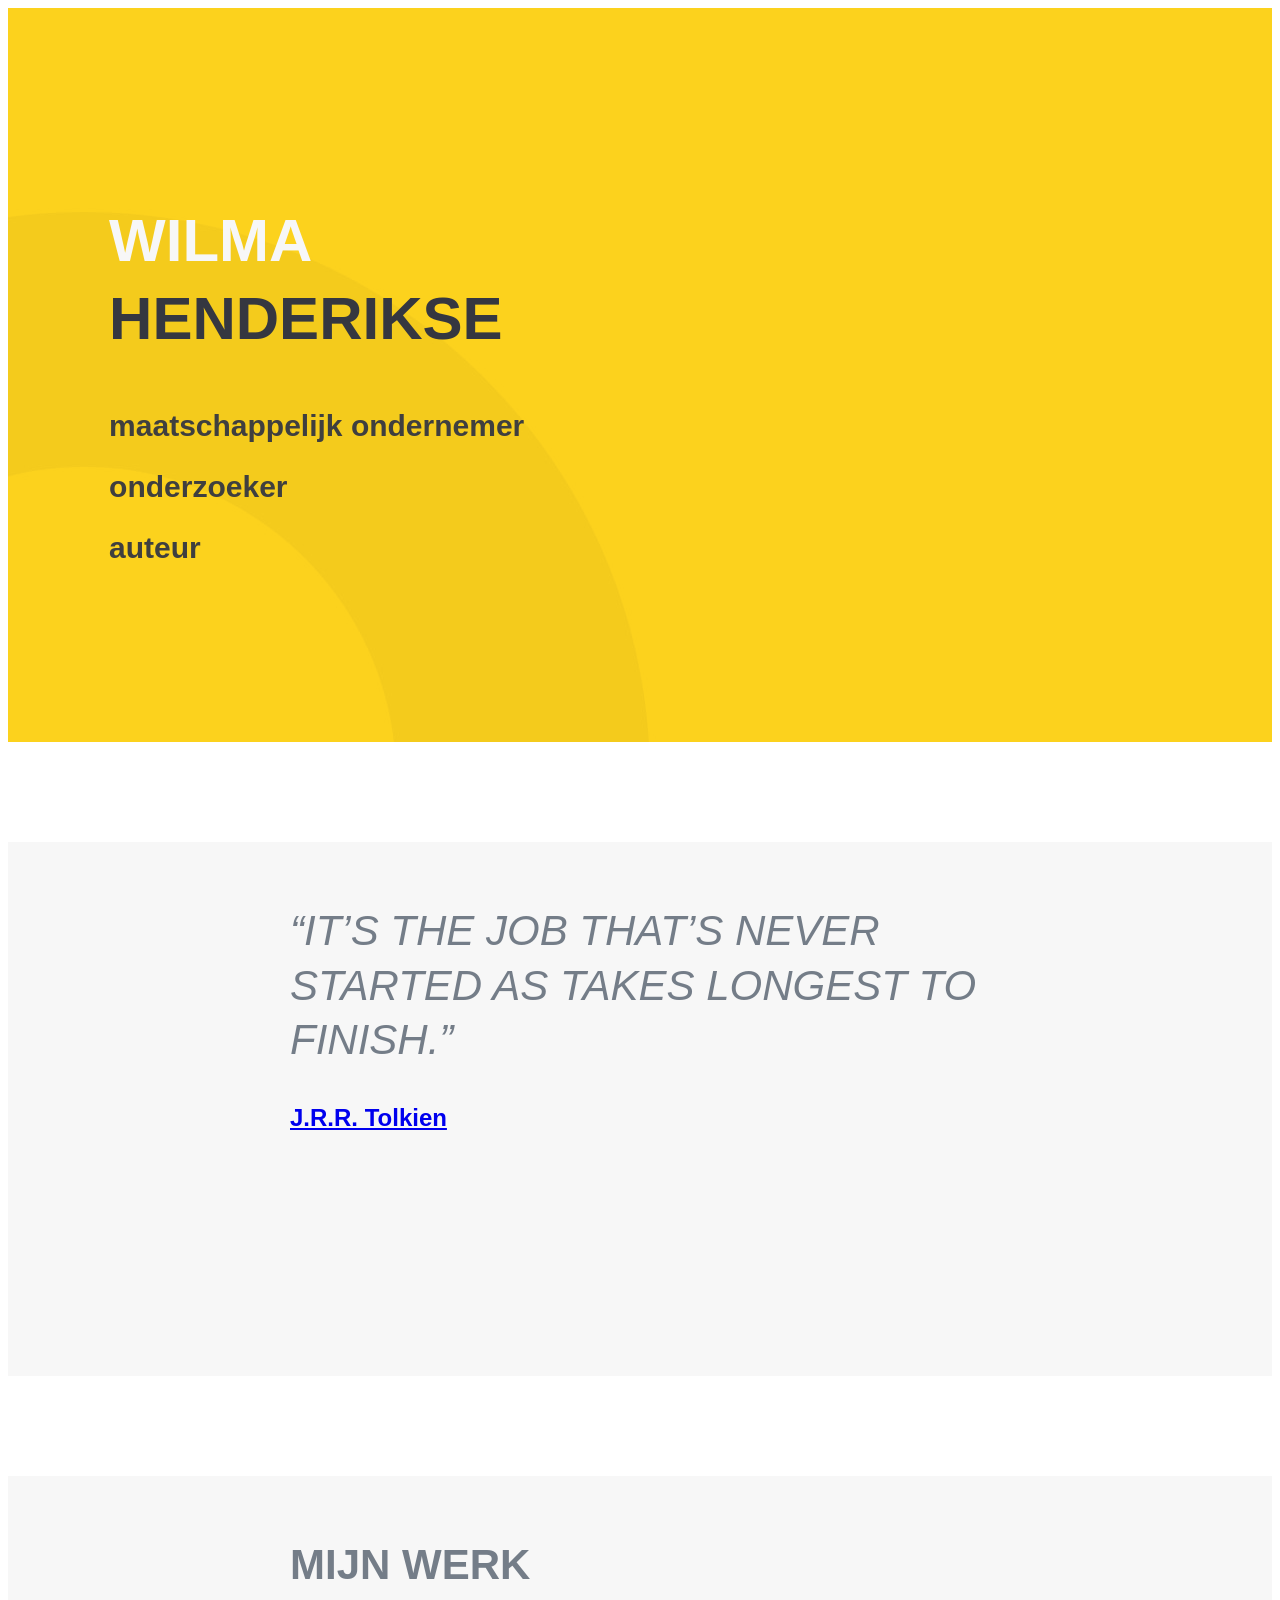
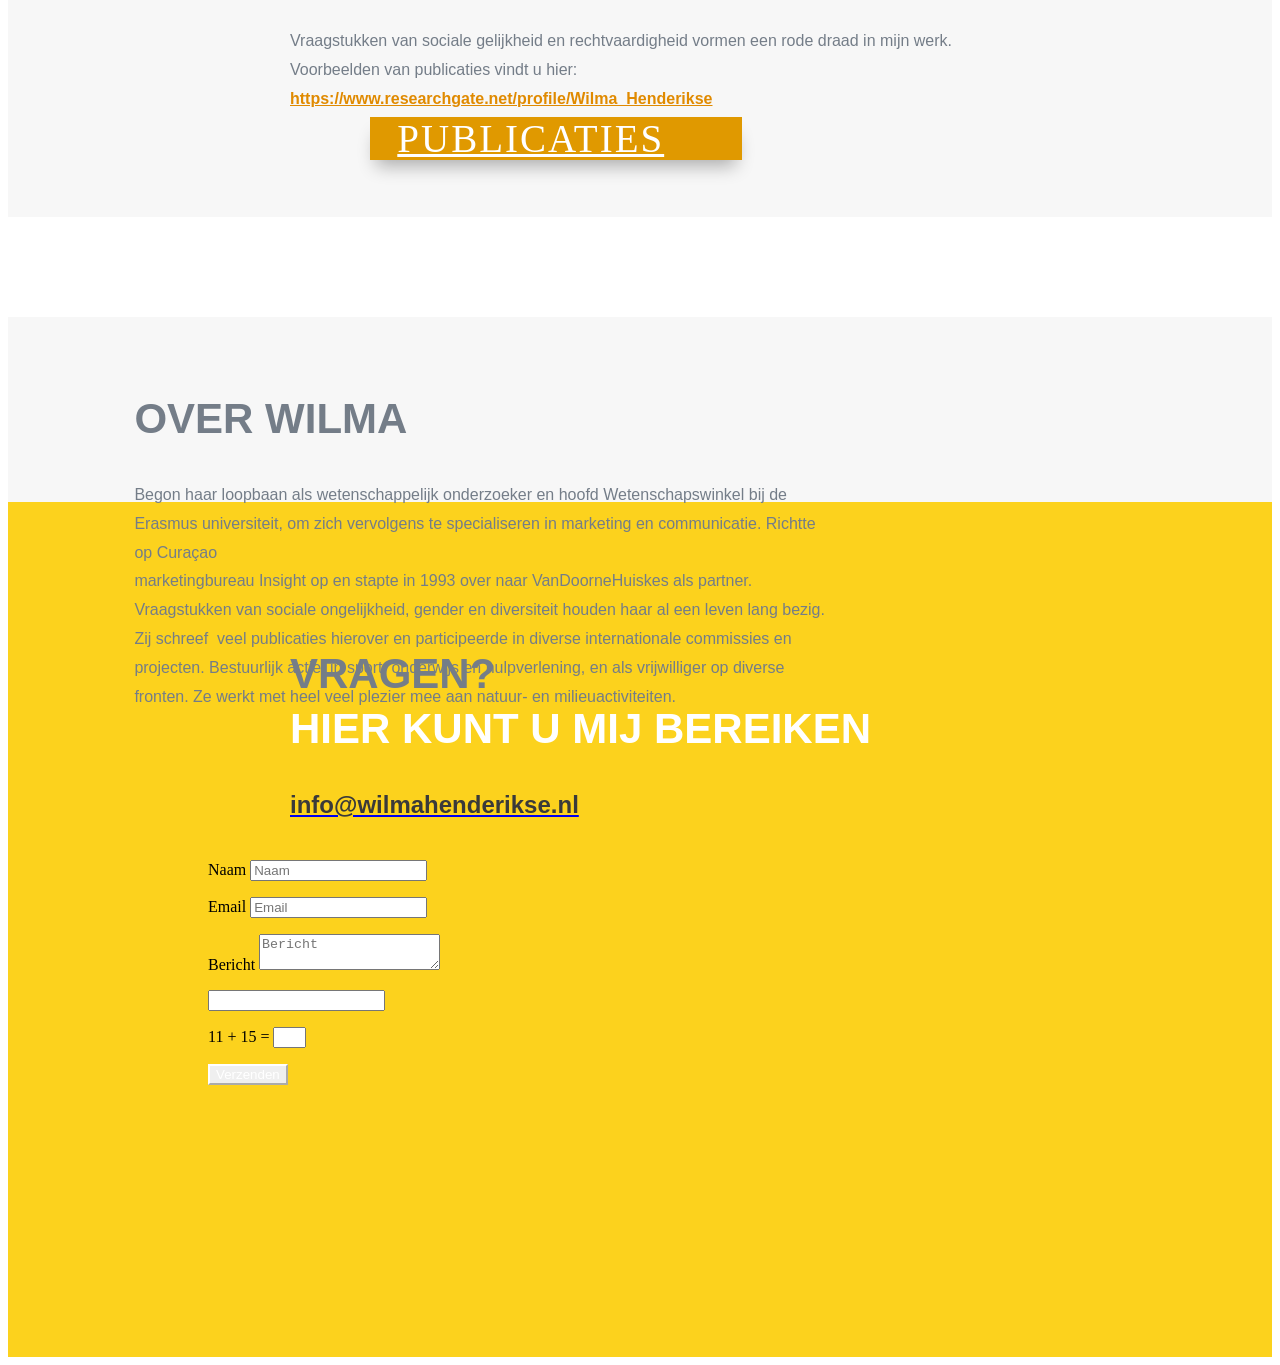
==== index.htm @ 0554720d "initial upload" ====
﻿<!DOCTYPE html>
<html lang="en-US">
<head>
	<meta charset="UTF-8">
<meta http-equiv="X-UA-Compatible" content="IE=edge">
	<link rel="pingback" href="https://wilmahenderikse.nl/xmlrpc.php">

	<script type="text/javascript">
		document.documentElement.className = 'js';
	</script>

	<script>var et_site_url='https://wilmahenderikse.nl';var et_post_id='27';function et_core_page_resource_fallback(a,b){"undefined"===typeof b&&(b=a.sheet.cssRules&&0===a.sheet.cssRules.length);b&&(a.onerror=null,a.onload=null,a.href?a.href=et_site_url+"/?et_core_page_resource="+a.id+et_post_id:a.src&&(a.src=et_site_url+"/?et_core_page_resource="+a.id+et_post_id))}
</script><title>Wilma Henderikse |</title>
<meta name='robots' content='max-image-preview:large'>
<link rel='dns-prefetch' href='//fonts.googleapis.com'>
<link rel="alternate" type="application/rss+xml" title="Wilma Henderikse &raquo; Feed" href="feed/index.htm">
<link rel="alternate" type="application/rss+xml" title="Wilma Henderikse &raquo; Comments Feed" href="comments/feed/index.htm">
<script type="text/javascript">
window._wpemojiSettings = {"baseUrl":"https:\/\/s.w.org\/images\/core\/emoji\/14.0.0\/72x72\/","ext":".png","svgUrl":"https:\/\/s.w.org\/images\/core\/emoji\/14.0.0\/svg\/","svgExt":".svg","source":{"concatemoji":"https:\/\/wilmahenderikse.nl\/wp-includes\/js\/wp-emoji-release.min.js?ver=2a518151c6198fb26f207c828de27e8a"}};
/*! This file is auto-generated */
!function(e,a,t){var n,r,o,i=a.createElement("canvas"),p=i.getContext&&i.getContext("2d");function s(e,t){var a=String.fromCharCode,e=(p.clearRect(0,0,i.width,i.height),p.fillText(a.apply(this,e),0,0),i.toDataURL());return p.clearRect(0,0,i.width,i.height),p.fillText(a.apply(this,t),0,0),e===i.toDataURL()}function c(e){var t=a.createElement("script");t.src=e,t.defer=t.type="text/javascript",a.getElementsByTagName("head")[0].appendChild(t)}for(o=Array("flag","emoji"),t.supports={everything:!0,everythingExceptFlag:!0},r=0;r<o.length;r++)t.supports[o[r]]=function(e){if(p&&p.fillText)switch(p.textBaseline="top",p.font="600 32px Arial",e){case"flag":return s([127987,65039,8205,9895,65039],[127987,65039,8203,9895,65039])?!1:!s([55356,56826,55356,56819],[55356,56826,8203,55356,56819])&&!s([55356,57332,56128,56423,56128,56418,56128,56421,56128,56430,56128,56423,56128,56447],[55356,57332,8203,56128,56423,8203,56128,56418,8203,56128,56421,8203,56128,56430,8203,56128,56423,8203,56128,56447]);case"emoji":return!s([129777,127995,8205,129778,127999],[129777,127995,8203,129778,127999])}return!1}(o[r]),t.supports.everything=t.supports.everything&&t.supports[o[r]],"flag"!==o[r]&&(t.supports.everythingExceptFlag=t.supports.everythingExceptFlag&&t.supports[o[r]]);t.supports.everythingExceptFlag=t.supports.everythingExceptFlag&&!t.supports.flag,t.DOMReady=!1,t.readyCallback=function(){t.DOMReady=!0},t.supports.everything||(n=function(){t.readyCallback()},a.addEventListener?(a.addEventListener("DOMContentLoaded",n,!1),e.addEventListener("load",n,!1)):(e.attachEvent("onload",n),a.attachEvent("onreadystatechange",function(){"complete"===a.readyState&&t.readyCallback()})),(e=t.source||{}).concatemoji?c(e.concatemoji):e.wpemoji&&e.twemoji&&(c(e.twemoji),c(e.wpemoji)))}(window,document,window._wpemojiSettings);
</script>
<meta content="Divi v.3.15" name="generator"><style type="text/css">
img.wp-smiley,
img.emoji {
	display: inline !important;
	border: none !important;
	box-shadow: none !important;
	height: 1em !important;
	width: 1em !important;
	margin: 0 0.07em !important;
	vertical-align: -0.1em !important;
	background: none !important;
	padding: 0 !important;
}
</style>
	<link rel='stylesheet' id='wp-block-library-css' href='wp-includes/css/dist/block-library/style.min.css?ver=2a518151c6198fb26f207c828de27e8a' type='text/css' media='all'>
<link rel='stylesheet' id='classic-theme-styles-css' href='wp-includes/css/classic-themes.min.css?ver=1' type='text/css' media='all'>
<style id='global-styles-inline-css' type='text/css'>
body{--wp--preset--color--black: #000000;--wp--preset--color--cyan-bluish-gray: #abb8c3;--wp--preset--color--white: #ffffff;--wp--preset--color--pale-pink: #f78da7;--wp--preset--color--vivid-red: #cf2e2e;--wp--preset--color--luminous-vivid-orange: #ff6900;--wp--preset--color--luminous-vivid-amber: #fcb900;--wp--preset--color--light-green-cyan: #7bdcb5;--wp--preset--color--vivid-green-cyan: #00d084;--wp--preset--color--pale-cyan-blue: #8ed1fc;--wp--preset--color--vivid-cyan-blue: #0693e3;--wp--preset--color--vivid-purple: #9b51e0;--wp--preset--gradient--vivid-cyan-blue-to-vivid-purple: linear-gradient(135deg,rgba(6,147,227,1) 0%,rgb(155,81,224) 100%);--wp--preset--gradient--light-green-cyan-to-vivid-green-cyan: linear-gradient(135deg,rgb(122,220,180) 0%,rgb(0,208,130) 100%);--wp--preset--gradient--luminous-vivid-amber-to-luminous-vivid-orange: linear-gradient(135deg,rgba(252,185,0,1) 0%,rgba(255,105,0,1) 100%);--wp--preset--gradient--luminous-vivid-orange-to-vivid-red: linear-gradient(135deg,rgba(255,105,0,1) 0%,rgb(207,46,46) 100%);--wp--preset--gradient--very-light-gray-to-cyan-bluish-gray: linear-gradient(135deg,rgb(238,238,238) 0%,rgb(169,184,195) 100%);--wp--preset--gradient--cool-to-warm-spectrum: linear-gradient(135deg,rgb(74,234,220) 0%,rgb(151,120,209) 20%,rgb(207,42,186) 40%,rgb(238,44,130) 60%,rgb(251,105,98) 80%,rgb(254,248,76) 100%);--wp--preset--gradient--blush-light-purple: linear-gradient(135deg,rgb(255,206,236) 0%,rgb(152,150,240) 100%);--wp--preset--gradient--blush-bordeaux: linear-gradient(135deg,rgb(254,205,165) 0%,rgb(254,45,45) 50%,rgb(107,0,62) 100%);--wp--preset--gradient--luminous-dusk: linear-gradient(135deg,rgb(255,203,112) 0%,rgb(199,81,192) 50%,rgb(65,88,208) 100%);--wp--preset--gradient--pale-ocean: linear-gradient(135deg,rgb(255,245,203) 0%,rgb(182,227,212) 50%,rgb(51,167,181) 100%);--wp--preset--gradient--electric-grass: linear-gradient(135deg,rgb(202,248,128) 0%,rgb(113,206,126) 100%);--wp--preset--gradient--midnight: linear-gradient(135deg,rgb(2,3,129) 0%,rgb(40,116,252) 100%);--wp--preset--duotone--dark-grayscale: url('#wp-duotone-dark-grayscale');--wp--preset--duotone--grayscale: url('#wp-duotone-grayscale');--wp--preset--duotone--purple-yellow: url('#wp-duotone-purple-yellow');--wp--preset--duotone--blue-red: url('#wp-duotone-blue-red');--wp--preset--duotone--midnight: url('#wp-duotone-midnight');--wp--preset--duotone--magenta-yellow: url('#wp-duotone-magenta-yellow');--wp--preset--duotone--purple-green: url('#wp-duotone-purple-green');--wp--preset--duotone--blue-orange: url('#wp-duotone-blue-orange');--wp--preset--font-size--small: 13px;--wp--preset--font-size--medium: 20px;--wp--preset--font-size--large: 36px;--wp--preset--font-size--x-large: 42px;--wp--preset--spacing--20: 0.44rem;--wp--preset--spacing--30: 0.67rem;--wp--preset--spacing--40: 1rem;--wp--preset--spacing--50: 1.5rem;--wp--preset--spacing--60: 2.25rem;--wp--preset--spacing--70: 3.38rem;--wp--preset--spacing--80: 5.06rem;}:where(.is-layout-flex){gap: 0.5em;}body .is-layout-flow > .alignleft{float: left;margin-inline-start: 0;margin-inline-end: 2em;}body .is-layout-flow > .alignright{float: right;margin-inline-start: 2em;margin-inline-end: 0;}body .is-layout-flow > .aligncenter{margin-left: auto !important;margin-right: auto !important;}body .is-layout-constrained > .alignleft{float: left;margin-inline-start: 0;margin-inline-end: 2em;}body .is-layout-constrained > .alignright{float: right;margin-inline-start: 2em;margin-inline-end: 0;}body .is-layout-constrained > .aligncenter{margin-left: auto !important;margin-right: auto !important;}body .is-layout-constrained > :where(:not(.alignleft):not(.alignright):not(.alignfull)){max-width: var(--wp--style--global--content-size);margin-left: auto !important;margin-right: auto !important;}body .is-layout-constrained > .alignwide{max-width: var(--wp--style--global--wide-size);}body .is-layout-flex{display: flex;}body .is-layout-flex{flex-wrap: wrap;align-items: center;}body .is-layout-flex > *{margin: 0;}:where(.wp-block-columns.is-layout-flex){gap: 2em;}.has-black-color{color: var(--wp--preset--color--black) !important;}.has-cyan-bluish-gray-color{color: var(--wp--preset--color--cyan-bluish-gray) !important;}.has-white-color{color: var(--wp--preset--color--white) !important;}.has-pale-pink-color{color: var(--wp--preset--color--pale-pink) !important;}.has-vivid-red-color{color: var(--wp--preset--color--vivid-red) !important;}.has-luminous-vivid-orange-color{color: var(--wp--preset--color--luminous-vivid-orange) !important;}.has-luminous-vivid-amber-color{color: var(--wp--preset--color--luminous-vivid-amber) !important;}.has-light-green-cyan-color{color: var(--wp--preset--color--light-green-cyan) !important;}.has-vivid-green-cyan-color{color: var(--wp--preset--color--vivid-green-cyan) !important;}.has-pale-cyan-blue-color{color: var(--wp--preset--color--pale-cyan-blue) !important;}.has-vivid-cyan-blue-color{color: var(--wp--preset--color--vivid-cyan-blue) !important;}.has-vivid-purple-color{color: var(--wp--preset--color--vivid-purple) !important;}.has-black-background-color{background-color: var(--wp--preset--color--black) !important;}.has-cyan-bluish-gray-background-color{background-color: var(--wp--preset--color--cyan-bluish-gray) !important;}.has-white-background-color{background-color: var(--wp--preset--color--white) !important;}.has-pale-pink-background-color{background-color: var(--wp--preset--color--pale-pink) !important;}.has-vivid-red-background-color{background-color: var(--wp--preset--color--vivid-red) !important;}.has-luminous-vivid-orange-background-color{background-color: var(--wp--preset--color--luminous-vivid-orange) !important;}.has-luminous-vivid-amber-background-color{background-color: var(--wp--preset--color--luminous-vivid-amber) !important;}.has-light-green-cyan-background-color{background-color: var(--wp--preset--color--light-green-cyan) !important;}.has-vivid-green-cyan-background-color{background-color: var(--wp--preset--color--vivid-green-cyan) !important;}.has-pale-cyan-blue-background-color{background-color: var(--wp--preset--color--pale-cyan-blue) !important;}.has-vivid-cyan-blue-background-color{background-color: var(--wp--preset--color--vivid-cyan-blue) !important;}.has-vivid-purple-background-color{background-color: var(--wp--preset--color--vivid-purple) !important;}.has-black-border-color{border-color: var(--wp--preset--color--black) !important;}.has-cyan-bluish-gray-border-color{border-color: var(--wp--preset--color--cyan-bluish-gray) !important;}.has-white-border-color{border-color: var(--wp--preset--color--white) !important;}.has-pale-pink-border-color{border-color: var(--wp--preset--color--pale-pink) !important;}.has-vivid-red-border-color{border-color: var(--wp--preset--color--vivid-red) !important;}.has-luminous-vivid-orange-border-color{border-color: var(--wp--preset--color--luminous-vivid-orange) !important;}.has-luminous-vivid-amber-border-color{border-color: var(--wp--preset--color--luminous-vivid-amber) !important;}.has-light-green-cyan-border-color{border-color: var(--wp--preset--color--light-green-cyan) !important;}.has-vivid-green-cyan-border-color{border-color: var(--wp--preset--color--vivid-green-cyan) !important;}.has-pale-cyan-blue-border-color{border-color: var(--wp--preset--color--pale-cyan-blue) !important;}.has-vivid-cyan-blue-border-color{border-color: var(--wp--preset--color--vivid-cyan-blue) !important;}.has-vivid-purple-border-color{border-color: var(--wp--preset--color--vivid-purple) !important;}.has-vivid-cyan-blue-to-vivid-purple-gradient-background{background: var(--wp--preset--gradient--vivid-cyan-blue-to-vivid-purple) !important;}.has-light-green-cyan-to-vivid-green-cyan-gradient-background{background: var(--wp--preset--gradient--light-green-cyan-to-vivid-green-cyan) !important;}.has-luminous-vivid-amber-to-luminous-vivid-orange-gradient-background{background: var(--wp--preset--gradient--luminous-vivid-amber-to-luminous-vivid-orange) !important;}.has-luminous-vivid-orange-to-vivid-red-gradient-background{background: var(--wp--preset--gradient--luminous-vivid-orange-to-vivid-red) !important;}.has-very-light-gray-to-cyan-bluish-gray-gradient-background{background: var(--wp--preset--gradient--very-light-gray-to-cyan-bluish-gray) !important;}.has-cool-to-warm-spectrum-gradient-background{background: var(--wp--preset--gradient--cool-to-warm-spectrum) !important;}.has-blush-light-purple-gradient-background{background: var(--wp--preset--gradient--blush-light-purple) !important;}.has-blush-bordeaux-gradient-background{background: var(--wp--preset--gradient--blush-bordeaux) !important;}.has-luminous-dusk-gradient-background{background: var(--wp--preset--gradient--luminous-dusk) !important;}.has-pale-ocean-gradient-background{background: var(--wp--preset--gradient--pale-ocean) !important;}.has-electric-grass-gradient-background{background: var(--wp--preset--gradient--electric-grass) !important;}.has-midnight-gradient-background{background: var(--wp--preset--gradient--midnight) !important;}.has-small-font-size{font-size: var(--wp--preset--font-size--small) !important;}.has-medium-font-size{font-size: var(--wp--preset--font-size--medium) !important;}.has-large-font-size{font-size: var(--wp--preset--font-size--large) !important;}.has-x-large-font-size{font-size: var(--wp--preset--font-size--x-large) !important;}
.wp-block-navigation a:where(:not(.wp-element-button)){color: inherit;}
:where(.wp-block-columns.is-layout-flex){gap: 2em;}
.wp-block-pullquote{font-size: 1.5em;line-height: 1.6;}
</style>
<link rel='stylesheet' id='cmplz-general-css' href='wp-content/plugins/complianz-gdpr/assets/css/cookieblocker.min.css?ver=6.4.1' type='text/css' media='all'>
<link rel='stylesheet' id='divi-fonts-css' href='css?family=Open+Sans:300italic,400italic,600italic,700italic,800italic,400,300,600,700,800&#038;subset=latin,latin-ext' type='text/css' media='all'>
<link rel='stylesheet' id='divi-style-css' href='wp-content/themes/Divi/style.css?ver=3.15' type='text/css' media='all'>
<link rel='stylesheet' id='et-builder-googlefonts-cached-css' href='css-1?family=Montserrat%3A100%2C100italic%2C200%2C200italic%2C300%2C300italic%2Cregular%2Citalic%2C500%2C500italic%2C600%2C600italic%2C700%2C700italic%2C800%2C800italic%2C900%2C900italic&#038;ver=6.1.7#038;subset=latin,latin-ext' type='text/css' media='all'>
<link rel='stylesheet' id='dashicons-css' href='wp-includes/css/dashicons.min.css?ver=2a518151c6198fb26f207c828de27e8a' type='text/css' media='all'>
<script type='text/javascript' async="" src='wp-content/plugins/burst-statistics/helpers/timeme/timeme.min.js?ver=1.3.4' id='burst-timeme-js'></script>
<script type='text/javascript' src='wp-includes/js/dist/vendor/regenerator-runtime.min.js?ver=0.13.9' id='regenerator-runtime-js'></script>
<script type='text/javascript' src='wp-includes/js/dist/vendor/wp-polyfill.min.js?ver=3.15.0' id='wp-polyfill-js'></script>
<script type='text/javascript' src='wp-includes/js/dist/hooks.min.js?ver=4169d3cf8e8d95a3d6d5' id='wp-hooks-js'></script>
<script type='text/javascript' src='wp-includes/js/dist/i18n.min.js?ver=9e794f35a71bb98672ae' id='wp-i18n-js'></script>
<script type='text/javascript' id='wp-i18n-js-after'>
wp.i18n.setLocaleData( { 'text direction\u0004ltr': [ 'ltr' ] } );
</script>
<script type='text/javascript' src='wp-includes/js/dist/url.min.js?ver=6620854ab4f8532bcdbc' id='wp-url-js'></script>
<script type='text/javascript' src='wp-includes/js/dist/api-fetch.min.js?ver=bc0029ca2c943aec5311' id='wp-api-fetch-js'></script>
<script type='text/javascript' id='wp-api-fetch-js-after'>
wp.apiFetch.use( wp.apiFetch.createRootURLMiddleware( "https://wilmahenderikse.nl/wp-json/" ) );
wp.apiFetch.nonceMiddleware = wp.apiFetch.createNonceMiddleware( "2c81d3ec4c" );
wp.apiFetch.use( wp.apiFetch.nonceMiddleware );
wp.apiFetch.use( wp.apiFetch.mediaUploadMiddleware );
wp.apiFetch.nonceEndpoint = "https://wilmahenderikse.nl/wp-admin/admin-ajax.php?action=rest-nonce";
</script>
<script type='text/javascript' id='burst-js-extra'>
/* <![CDATA[ */
var burst = {"url":"https:\/\/wilmahenderikse.nl\/wp-json\/","page_id":"27","cookie_retention_days":"30","beacon_url":"https:\/\/wilmahenderikse.nl\/burst-statistics-endpoint.php","options":{"beacon_enabled":1,"enable_cookieless_tracking":0,"enable_turbo_mode":0,"do_not_track":0}};
/* ]]> */
</script>
<script type='text/javascript' async="" src='wp-content/plugins/burst-statistics/assets/js/build/burst.min.js?ver=1.3.4' id='burst-js'></script>
<script type='text/javascript' src='wp-includes/js/jquery/jquery.min.js?ver=3.6.1' id='jquery-core-js'></script>
<script type='text/javascript' src='wp-includes/js/jquery/jquery-migrate.min.js?ver=3.3.2' id='jquery-migrate-js'></script>
<link rel="https://api.w.org/" href="wp-json/index.htm"><link rel="alternate" type="application/json" href="wp-json/wp/v2/pages/27"><link rel="EditURI" type="application/rsd+xml" title="RSD" href="xmlrpc.php?rsd">
<link rel="canonical" href="index.htm">
<link rel="alternate" type="application/json+oembed" href="wp-json/oembed/1.0/embed?url=https%3A%2F%2Fwilmahenderikse.nl%2F">
<link rel="alternate" type="text/xml+oembed" href="wp-json/oembed/1.0/embed-1?url=https%3A%2F%2Fwilmahenderikse.nl%2F&#038;format=xml">
<style>.cmplz-hidden{display:none!important;}</style><meta name="viewport" content="width=device-width, initial-scale=1.0, maximum-scale=1.0, user-scalable=0"><link rel="stylesheet" id="et-core-unified-cached-inline-styles" href="wp-content/cache/et/27/et-core-unified-17277067302647.min.css" onerror="et_core_page_resource_fallback(this, true)" onload="et_core_page_resource_fallback(this)"></head>
<body data-rsssl="1" data-cmplz="1" class="home page-template page-template-page-template-blank page-template-page-template-blank-php page page-id-27 et_pb_button_helper_class et_fixed_nav et_show_nav et_cover_background et_pb_gutter et_pb_gutters3 et_primary_nav_dropdown_animation_fade et_secondary_nav_dropdown_animation_fade et_pb_footer_columns4 et_header_style_left et_pb_pagebuilder_layout et_right_sidebar et_divi_theme et-db et_minified_js et_minified_css">
	<div id="page-container">

<div id="main-content">


			
				<article id="post-27" class="post-27 page type-page status-publish hentry">

				
					<div class="entry-content">
					<div id="et-boc" class="et-boc">
			
			<div class="et_builder_inner_content et_pb_gutters3">
				<div class="et_pb_section et_pb_section_0 et_animated et_pb_with_background et_section_regular">
				
				
				
				
					<div class="et_pb_row et_pb_row_0 et_animated et_pb_equal_columns et_pb_gutters1 et_pb_row_fullwidth">
				<div class="et_pb_column et_pb_column_1_2 et_pb_column_0    et_pb_css_mix_blend_mode_passthrough">
				
				
				<div class="et_pb_module et_pb_text et_pb_text_0 et_animated et_pb_bg_layout_light  et_pb_text_align_left">
				
				
				<div class="et_pb_text_inner">
					&nbsp;
				</div>
			</div> <!-- .et_pb_text --><div class="et_pb_module et_pb_text et_pb_text_1 et_animated et_pb_bg_layout_light  et_pb_text_align_left">
				
				
				<div class="et_pb_text_inner">
					<h1>Wilma<br>
<span style="color: #353740;">Henderikse</span></h1>
				</div>
			</div> <!-- .et_pb_text --><div class="et_pb_module et_pb_text et_pb_text_2 et_animated et_pb_bg_layout_light  et_pb_text_align_left">
				
				
				<div class="et_pb_text_inner">
					<h2><span style="color: #3f3f3f;">maatschappelijk ondernemer</span></h2>
<h2><span style="color: #3f3f3f;">onderzoeker</span></h2>
<h2><span style="color: #3f3f3f;">auteur</span></h2>
				</div>
			</div> <!-- .et_pb_text -->
			</div> <!-- .et_pb_column --><div class="et_pb_column et_pb_column_1_2 et_pb_column_1    et_pb_css_mix_blend_mode_passthrough et-last-child et_pb_column_empty">
				
				
				
			</div> <!-- .et_pb_column -->
				
				
			</div> <!-- .et_pb_row --><div class="et_pb_row et_pb_row_1 et_animated et_pb_equal_columns et_pb_gutters1 et_pb_row_fullwidth">
				<div class="et_pb_column et_pb_column_1_2 et_pb_column_2    et_pb_css_mix_blend_mode_passthrough et_pb_column_empty">
				
				
				
			</div> <!-- .et_pb_column --><div class="et_pb_column et_pb_column_1_2 et_pb_column_3    et_pb_css_mix_blend_mode_passthrough et-last-child et_pb_column_empty">
				
				
				
			</div> <!-- .et_pb_column -->
				
				
			</div> <!-- .et_pb_row -->
				
				
			</div> <!-- .et_pb_section --><div class="et_pb_section et_pb_section_1 et_pb_fullwidth_section et_section_regular">
				
				
				
				
					<div class="et_pb_module et_pb_fullwidth_code et_pb_fullwidth_code_0">
				
				
				<div class="et_pb_code_inner">
					
				</div>
			</div> <!-- .et_pb_fullwidth_code -->
				
				
			</div> <!-- .et_pb_section --><div class="et_pb_section et_pb_section_2 et_pb_with_background et_section_regular">
				
				
				
				
					<div class="et_pb_row et_pb_row_2 et_animated">
				<div class="et_pb_column et_pb_column_4_4 et_pb_column_4    et_pb_css_mix_blend_mode_passthrough et-last-child">
				
				
				<div class="et_pb_module et_pb_text et_pb_text_3 et_animated et_pb_bg_layout_light  et_pb_text_align_center">
				
				
				<div class="et_pb_text_inner">
					<h2><span style="font-family: inherit; font-weight: normal;"><em>“It&#8217;s the job that&#8217;s never started as takes longest to finish.”</em></span></h2>
<h1><span style="font-size: x-large;"><strong><a href="https://www.goodreads.com/author/show/656983.J_R_R_Tolkien">J.R.R. Tolkien</a></strong></span></h1>
<h3></h3>
				</div>
			</div> <!-- .et_pb_text -->
			</div> <!-- .et_pb_column -->
				
				
			</div> <!-- .et_pb_row -->
				
				
			</div> <!-- .et_pb_section --><div class="et_pb_section et_pb_section_3 et_pb_fullwidth_section et_section_regular">
				
				
				
				
					<div class="et_pb_module et_pb_fullwidth_code et_pb_fullwidth_code_1">
				
				
				<div class="et_pb_code_inner">
					
				</div>
			</div> <!-- .et_pb_fullwidth_code -->
				
				
			</div> <!-- .et_pb_section --><div class="et_pb_section et_pb_section_4 et_pb_with_background et_section_regular">
				
				
				
				
					<div class="et_pb_row et_pb_row_3 et_animated">
				<div class="et_pb_column et_pb_column_4_4 et_pb_column_5    et_pb_css_mix_blend_mode_passthrough et-last-child">
				
				
				<div class="et_pb_module et_pb_text et_pb_text_4 et_animated et_pb_bg_layout_light  et_pb_text_align_center">
				
				
				<div class="et_pb_text_inner">
					<h2>mijn werk</h2>
				</div>
			</div> <!-- .et_pb_text --><div class="et_pb_module et_pb_text et_pb_text_5 et_animated et_pb_bg_layout_light  et_pb_text_align_center">
				
				
				<div class="et_pb_text_inner">
					Vraagstukken van sociale gelijkheid en rechtvaardigheid vormen een rode draad in mijn werk. Voorbeelden van publicaties vindt u hier:<br>
<strong><span style="color: #e08a00;"><a style="color: #e08a00;" href="https://www.researchgate.net/profile/Wilma_Henderikse">https://www.researchgate.net/profile/Wilma_Henderikse</a></span></strong>
				</div>
			</div> <!-- .et_pb_text -->
			</div> <!-- .et_pb_column -->
				
				
			</div> <!-- .et_pb_row --><div class="et_pb_row et_pb_row_4">
				<div class="et_pb_column et_pb_column_4_4 et_pb_column_6    et_pb_css_mix_blend_mode_passthrough et-last-child">
				
				
				<div class="et_pb_button_module_wrapper et_pb_button_0_wrapper et_pb_button_alignment_ et_pb_module ">
				<a class="et_pb_button et_pb_custom_button_icon et_pb_button_0 et_animated et_pb_bg_layout_light" href="publicaties/index.htm" target="_blank" data-icon="&#xe0f2;">PUBLICATIES</a>
			</div>
			</div> <!-- .et_pb_column -->
				
				
			</div> <!-- .et_pb_row --><div class="et_pb_row et_pb_row_5">
				<div class="et_pb_column et_pb_column_4_4 et_pb_column_7    et_pb_css_mix_blend_mode_passthrough et-last-child">
				
				
				<div class="et_pb_button_module_wrapper et_pb_button_1_wrapper et_pb_button_alignment_ et_pb_module ">
				<a class="et_pb_button et_pb_custom_button_icon et_pb_button_1 et_animated et_pb_bg_layout_light" href="publicaties/index.htm" target="_blank" data-icon="&#xe0f2;">PUBLICATIES</a>
			</div>
			</div> <!-- .et_pb_column -->
				
				
			</div> <!-- .et_pb_row -->
				
				
			</div> <!-- .et_pb_section --><div class="et_pb_section et_pb_section_5 et_animated et_pb_equal_columns et_pb_specialty_fullwidth et_pb_with_background et_section_specialty">
				
				
				
				<div class="et_pb_row et_pb_gutters1">
					<div class="et_pb_column et_pb_column_1_2 et_pb_column_8    et_pb_css_mix_blend_mode_passthrough">
				
				
				<div class="et_pb_module et_pb_image et_pb_image_0 et_animated et-waypoint et_pb_image_sticky et_always_center_on_mobile">
				
				
				<a href="wp-content/uploads/2018/10/Scherven-Brengen-Geluk.pdf" target="_blank"><span class="et_pb_image_wrap"><img src="wp-content/uploads/2018/10/Scherven-Brengen-Geluk-2.png" alt=""></span></a>
			</div><div class="et_pb_module et_pb_image et_pb_image_1 et_animated et-waypoint et_always_center_on_mobile">
				
				
				<a href="wp-content/uploads/2018/10/Sleutels_tot_succes_VDH.pdf"><span class="et_pb_image_wrap"><img src="wp-content/uploads/2018/10/Sleutels_tot_succes_VDH-1.png" alt=""></span></a>
			</div>
			</div> <!-- .et_pb_column --><div class="et_pb_column et_pb_column_1_2 et_pb_column_9   et_pb_specialty_column  et_pb_css_mix_blend_mode_passthrough et-last-child">
				
				
				<div class="et_pb_row_inner et_pb_row_inner_0 et_animated">
				<div class="et_pb_column et_pb_column_4_4 et_pb_column_inner et_pb_column_inner_0   et-last-child et_pb_column_empty">
				
				
				
			</div> <!-- .et_pb_column -->
				
				
			</div> <!-- .et_pb_row_inner --><div class="et_pb_row_inner et_pb_row_inner_1 et_animated">
				<div class="et_pb_column et_pb_column_4_4 et_pb_column_inner et_pb_column_inner_1   et-last-child">
				
				
				<div class="et_pb_module et_pb_image et_pb_image_2 et_animated et-waypoint et_always_center_on_mobile">
				
				
				<a href="wp-content/uploads/2018/10/Rijk-met-Leeftijd-aan-de-slag-met-leeftijdsbewust-beleid-bij-de-rijksoverheid.pdf"><span class="et_pb_image_wrap"><img src="wp-content/uploads/2018/10/Rijkmetleeftijd-2.png" alt=""></span></a>
			</div>
			</div> <!-- .et_pb_column -->
				
				
			</div> <!-- .et_pb_row_inner --><div class="et_pb_row_inner et_pb_row_inner_2 et_animated">
				<div class="et_pb_column et_pb_column_1_4 et_pb_column_inner et_pb_column_inner_2  ">
				
				
				<div class="et_pb_module et_pb_image et_pb_image_3 et_animated et-waypoint et_always_center_on_mobile">
				
				
				<a href="wp-content/uploads/2018/10/Bedrijvenmonitor-Topvrouwen-2017.pdf"><span class="et_pb_image_wrap"><img src="wp-content/uploads/2018/10/Bedrijven-Monitor.png" alt=""></span></a>
			</div>
			</div> <!-- .et_pb_column --><div class="et_pb_column et_pb_column_1_4 et_pb_column_inner et_pb_column_inner_3   et-last-child">
				
				
				<div class="et_pb_module et_pb_image et_pb_image_4 et_animated et-waypoint et_always_center_on_mobile">
				
				
				<a href="wp-content/uploads/2018/10/Werken-aan-gelijke-kansen-en-non-discriminatie.pdf"><span class="et_pb_image_wrap"><img src="wp-content/uploads/2018/10/Gelijke-Kansen-kaft.png" alt=""></span></a>
			</div><div class="et_pb_module et_pb_image et_pb_image_5 et_animated et-waypoint et_always_center_on_mobile">
				
				
				<a href="wp-content/uploads/2018/12/Werkende-vaders-strategie%C3%ABn-voor-vaders-die-werk-en-zorg-willen-combineren.pdf"><span class="et_pb_image_wrap"><img src="wp-content/uploads/2021/11/Screenshot-2021-11-16-183809.png" alt=""></span></a>
			</div>
			</div> <!-- .et_pb_column -->
				
				
			</div> <!-- .et_pb_row_inner -->
			</div> <!-- .et_pb_column -->
				</div> <!-- .et_pb_row -->
				
			</div> <!-- .et_pb_section --><div class="et_pb_section et_pb_section_6 et_pb_equal_columns et_pb_specialty_fullwidth et_pb_with_background et_section_specialty">
				
				
				
				<div class="et_pb_row et_pb_gutters1">
					<div class="et_pb_column et_pb_column_1_2 et_pb_column_10   et_pb_specialty_column  et_pb_css_mix_blend_mode_passthrough">
				
				
				<div class="et_pb_row_inner et_pb_row_inner_3 et_pb_equal_columns et_pb_gutters3">
				<div class="et_pb_column et_pb_column_4_4 et_pb_column_inner et_pb_column_inner_4   et-last-child">
				
				
				<div class="et_pb_module et_pb_text et_pb_text_6 et_animated et_pb_bg_layout_light  et_pb_text_align_left">
				
				
				<div class="et_pb_text_inner">
					<h2>Over Wilma</h2>
				</div>
			</div> <!-- .et_pb_text --><div class="et_pb_module et_pb_text et_pb_text_7 et_animated et_pb_bg_layout_light  et_pb_text_align_left">
				
				
				<div class="et_pb_text_inner">
					<p style="text-align: left;">Begon haar loopbaan als wetenschappelijk onderzoeker en hoofd Wetenschapswinkel bij de Erasmus universiteit, om zich vervolgens te specialiseren in marketing en communicatie. Richtte op Curaçao<br> marketingbureau Insight op en stapte in 1993 over naar VanDoorneHuiskes als partner. Vraagstukken van sociale ongelijkheid, gender en diversiteit houden haar al een leven lang bezig. Zij schreef  veel publicaties hierover en participeerde in diverse internationale commissies en projecten. <span>Bestuurlijk actief in sport, onderwijs en hulpverlening, en als vrijwilliger op diverse fronten. Ze werkt met heel veel plezier mee aan natuur- en milieuactiviteiten.</span></p>
				</div>
			</div> <!-- .et_pb_text -->
			</div> <!-- .et_pb_column -->
				
				
			</div> <!-- .et_pb_row_inner -->
			</div> <!-- .et_pb_column --><div class="et_pb_column et_pb_column_1_2 et_pb_column_11    et_pb_css_mix_blend_mode_passthrough">
				
				
				<div class="et_pb_module et_pb_image et_pb_image_6 et_animated et-waypoint et_always_center_on_mobile">
				
				
				<span class="et_pb_image_wrap"><img src="wp-content/uploads/2018/10/Lepelaar-11.png" alt=""></span>
			</div>
			</div> <!-- .et_pb_column -->
				</div> <!-- .et_pb_row -->
				
			</div> <!-- .et_pb_section --><div class="et_pb_section et_pb_section_7 et_pb_equal_columns et_pb_specialty_fullwidth et_pb_with_background et_pb_section_parallax et_section_specialty">
				
				<div class="et_parallax_bg" style="background-image: url(wp-content/uploads/2018/10/Lepelaar-11.png);"></div>
				
				<div class="et_pb_row et_pb_gutters1">
					<div class="et_pb_column et_pb_column_1_2 et_pb_column_12   et_pb_specialty_column  et_pb_css_mix_blend_mode_passthrough et_pb_column_empty">
				
				
				
			</div> <!-- .et_pb_column --><div class="et_pb_column et_pb_column_1_2 et_pb_column_13    et_pb_css_mix_blend_mode_passthrough et-last-child et_pb_column_empty">
				
				
				
			</div> <!-- .et_pb_column -->
				</div> <!-- .et_pb_row -->
				
			</div> <!-- .et_pb_section --><div class="et_pb_section et_pb_section_8 et_animated et_pb_with_background et_section_regular">
				
				
				
				
					<div class="et_pb_row et_pb_row_6 et_animated">
				<div class="et_pb_column et_pb_column_4_4 et_pb_column_14    et_pb_css_mix_blend_mode_passthrough et-last-child">
				
				
				<div class="et_pb_module et_pb_text et_pb_text_8 et_animated et_pb_bg_layout_light  et_pb_text_align_center">
				
				
				<div class="et_pb_text_inner">
					<h2>Vragen?<br>
<span style="color: #ffffff;">Hier kunt u mij bereiken</span></h2>
				</div>
			</div> <!-- .et_pb_text --><div class="et_pb_module et_pb_text et_pb_text_9 et_animated et_pb_bg_layout_light  et_pb_text_align_center">
				
				
				<div class="et_pb_text_inner">
					<h1></h1>
<h1><span style="font-size: x-large;"><a href="wilma.henderikse@kpnmail.nl"><span style="color: #3a3a3a;"><strong>info@wilmahenderikse.nl</strong></span></a></span></h1>
				</div>
			</div> <!-- .et_pb_text -->
			</div> <!-- .et_pb_column -->
				
				
			</div> <!-- .et_pb_row --><div class="et_pb_row et_pb_row_7 et_animated">
				<div class="et_pb_column et_pb_column_4_4 et_pb_column_15    et_pb_css_mix_blend_mode_passthrough et-last-child">
				
				
				
			<div id="et_pb_contact_form_0" class="et_pb_module et_pb_contact_form_0 et_pb_contact_form_container clearfix" data-form_unique_num="0">
				
				
				
				<div class="et-pb-contact-message"></div>
				
				<div class="et_pb_contact">
					<form class="et_pb_contact_form clearfix" method="post" action="https://wilmahenderikse.nl/">
						<p class="et_pb_contact_field et_pb_contact_field_0 et_pb_contact_field_half" data-id="name" data-type="input">
				
				
				<label for="et_pb_contact_name_1" class="et_pb_contact_form_label">Naam</label>
				<input type="text" id="et_pb_contact_name_1" class="input" value="" name="et_pb_contact_name_1" data-required_mark="required" data-field_type="input" data-original_id="name" placeholder="Naam">
			</p><p class="et_pb_contact_field et_pb_contact_field_1 et_pb_contact_field_half et_pb_contact_field_last" data-id="email" data-type="email">
				
				
				<label for="et_pb_contact_email_1" class="et_pb_contact_form_label">Email</label>
				<input type="text" id="et_pb_contact_email_1" class="input" value="" name="et_pb_contact_email_1" data-required_mark="required" data-field_type="email" data-original_id="email" placeholder="Email">
			</p><p class="et_pb_contact_field et_pb_contact_field_2 et_pb_contact_field_last" data-id="message" data-type="text">
				
				
				<label for="et_pb_contact_message_1" class="et_pb_contact_form_label">Bericht</label>
				<textarea name="et_pb_contact_message_1" id="et_pb_contact_message_1" class="et_pb_contact_message input" data-required_mark="required" data-field_type="text" data-original_id="message" placeholder="Bericht"></textarea>
			</p>
						<input type="hidden" value="et_contact_proccess" name="et_pb_contactform_submit_0">
						<input type="text" value="" name="et_pb_contactform_validate_0" class="et_pb_contactform_validate_field">
						<div class="et_contact_bottom_container">
							
			<div class="et_pb_contact_right">
				<p class="clearfix">
					<span class="et_pb_contact_captcha_question">11 + 15</span> = <input type="text" size="2" class="input et_pb_contact_captcha" data-first_digit="11" data-second_digit="15" value="" name="et_pb_contact_captcha_0" data-required_mark="required">
				</p>
			</div> <!-- .et_pb_contact_right -->
							<button type="submit" class="et_pb_contact_submit et_pb_button">Verzenden</button>
						</div>
						<input type="hidden" id="_wpnonce-et-pb-contact-form-submitted" name="_wpnonce-et-pb-contact-form-submitted" value="9a9acefbb6"><input type="hidden" name="_wp_http_referer" value="/">
					</form>
				</div> <!-- .et_pb_contact -->
			</div> <!-- .et_pb_contact_form_container -->
			
			</div> <!-- .et_pb_column -->
				
				
			</div> <!-- .et_pb_row -->
				
				
			</div> <!-- .et_pb_section -->			</div>
			
		</div>					</div> <!-- .entry-content -->

				
				</article> <!-- .et_pb_post -->

			

</div> <!-- #main-content -->


	</div> <!-- #page-container -->

	
<!-- Consent Management powered by Complianz | GDPR/CCPA Cookie Consent https://wordpress.org/plugins/complianz-gdpr -->
<div id="cmplz-cookiebanner-container"></div>
					<div id="cmplz-manage-consent" data-nosnippet="true"></div>	<script type="text/javascript">
		var et_animation_data = [{"class":"et_pb_section_0","style":"zoom","repeat":"once","duration":"1000ms","delay":"0ms","intensity":"4%","starting_opacity":"0%","speed_curve":"ease-in-out"},{"class":"et_pb_row_0","style":"slideTop","repeat":"once","duration":"1000ms","delay":"0ms","intensity":"3%","starting_opacity":"0%","speed_curve":"ease-in-out"},{"class":"et_pb_text_0","style":"slideBottom","repeat":"once","duration":"1000ms","delay":"0ms","intensity":"50%","starting_opacity":"0%","speed_curve":"ease-in-out"},{"class":"et_pb_text_1","style":"fade","repeat":"once","duration":"1000ms","delay":"0ms","intensity":"50%","starting_opacity":"0%","speed_curve":"ease-in-out"},{"class":"et_pb_text_2","style":"slideTop","repeat":"once","duration":"1000ms","delay":"0ms","intensity":"17%","starting_opacity":"0%","speed_curve":"ease-in-out"},{"class":"et_pb_row_1","style":"fade","repeat":"once","duration":"1000ms","delay":"0ms","intensity":"50%","starting_opacity":"0%","speed_curve":"ease-in-out"},{"class":"et_pb_row_2","style":"fade","repeat":"once","duration":"1000ms","delay":"0ms","intensity":"50%","starting_opacity":"0%","speed_curve":"ease-in-out"},{"class":"et_pb_text_3","style":"slideBottom","repeat":"once","duration":"1000ms","delay":"0ms","intensity":"4%","starting_opacity":"0%","speed_curve":"ease-in-out"},{"class":"et_pb_row_3","style":"fade","repeat":"once","duration":"1000ms","delay":"0ms","intensity":"50%","starting_opacity":"0%","speed_curve":"ease-in-out"},{"class":"et_pb_text_4","style":"slideBottom","repeat":"once","duration":"1000ms","delay":"0ms","intensity":"4%","starting_opacity":"0%","speed_curve":"ease-in-out"},{"class":"et_pb_text_5","style":"slideBottom","repeat":"once","duration":"1000ms","delay":"100ms","intensity":"4%","starting_opacity":"0%","speed_curve":"ease-in-out"},{"class":"et_pb_button_0","style":"zoom","repeat":"once","duration":"1000ms","delay":"0ms","intensity":"50%","starting_opacity":"0%","speed_curve":"ease-in-out"},{"class":"et_pb_button_1","style":"zoom","repeat":"once","duration":"1000ms","delay":"0ms","intensity":"50%","starting_opacity":"0%","speed_curve":"ease-in-out"},{"class":"et_pb_section_5","style":"fade","repeat":"once","duration":"1000ms","delay":"0ms","intensity":"50%","starting_opacity":"0%","speed_curve":"ease-in-out"},{"class":"et_pb_image_0","style":"fade","repeat":"once","duration":"1000ms","delay":"0ms","intensity":"50%","starting_opacity":"0%","speed_curve":"ease-in-out"},{"class":"et_pb_image_1","style":"slideBottom","repeat":"once","duration":"1000ms","delay":"0ms","intensity":"50%","starting_opacity":"100%","speed_curve":"ease-in-out"},{"class":"et_pb_row_inner_0","style":"slide","repeat":"once","duration":"1000ms","delay":"0ms","intensity":"50%","starting_opacity":"0%","speed_curve":"ease-in-out"},{"class":"et_pb_row_inner_1","style":"fade","repeat":"once","duration":"1000ms","delay":"0ms","intensity":"50%","starting_opacity":"0%","speed_curve":"ease-in-out"},{"class":"et_pb_image_2","style":"fade","repeat":"once","duration":"1000ms","delay":"0ms","intensity":"50%","starting_opacity":"0%","speed_curve":"ease-in-out"},{"class":"et_pb_row_inner_2","style":"slide","repeat":"once","duration":"1000ms","delay":"0ms","intensity":"50%","starting_opacity":"0%","speed_curve":"ease-in-out"},{"class":"et_pb_image_3","style":"fade","repeat":"once","duration":"1000ms","delay":"0ms","intensity":"50%","starting_opacity":"0%","speed_curve":"ease-in-out"},{"class":"et_pb_image_4","style":"fade","repeat":"once","duration":"1000ms","delay":"0ms","intensity":"50%","starting_opacity":"0%","speed_curve":"ease-in-out"},{"class":"et_pb_image_5","style":"fade","repeat":"once","duration":"1000ms","delay":"0ms","intensity":"50%","starting_opacity":"0%","speed_curve":"ease-in-out"},{"class":"et_pb_text_6","style":"slideBottom","repeat":"once","duration":"1000ms","delay":"0ms","intensity":"4%","starting_opacity":"0%","speed_curve":"ease-in-out"},{"class":"et_pb_text_7","style":"slideBottom","repeat":"once","duration":"1000ms","delay":"100ms","intensity":"4%","starting_opacity":"0%","speed_curve":"ease-in-out"},{"class":"et_pb_image_6","style":"slideBottom","repeat":"once","duration":"1000ms","delay":"0ms","intensity":"50%","starting_opacity":"100%","speed_curve":"ease-in-out"},{"class":"et_pb_section_8","style":"zoomBottom","repeat":"once","duration":"1000ms","delay":"0ms","intensity":"10%","starting_opacity":"0%","speed_curve":"ease-in-out"},{"class":"et_pb_row_6","style":"fade","repeat":"once","duration":"1000ms","delay":"0ms","intensity":"50%","starting_opacity":"0%","speed_curve":"ease-in-out"},{"class":"et_pb_text_8","style":"slideBottom","repeat":"once","duration":"1000ms","delay":"0ms","intensity":"4%","starting_opacity":"0%","speed_curve":"ease-in-out"},{"class":"et_pb_text_9","style":"slideBottom","repeat":"once","duration":"1000ms","delay":"100ms","intensity":"4%","starting_opacity":"0%","speed_curve":"ease-in-out"},{"class":"et_pb_row_7","style":"fade","repeat":"once","duration":"1000ms","delay":"0ms","intensity":"50%","starting_opacity":"0%","speed_curve":"ease-in-out"}];
	</script>
	<script type='text/javascript' id='divi-custom-script-js-extra'>
/* <![CDATA[ */
var DIVI = {"item_count":"%d Item","items_count":"%d Items"};
var et_shortcodes_strings = {"previous":"Previous","next":"Next"};
var et_pb_custom = {"ajaxurl":"https:\/\/wilmahenderikse.nl\/wp-admin\/admin-ajax.php","images_uri":"https:\/\/wilmahenderikse.nl\/wp-content\/themes\/Divi\/images","builder_images_uri":"https:\/\/wilmahenderikse.nl\/wp-content\/themes\/Divi\/includes\/builder\/images","et_frontend_nonce":"4e70093521","subscription_failed":"Please, check the fields below to make sure you entered the correct information.","et_ab_log_nonce":"dec45267d6","fill_message":"Please, fill in the following fields:","contact_error_message":"Please, fix the following errors:","invalid":"Invalid email","captcha":"Captcha","prev":"Prev","previous":"Previous","next":"Next","wrong_captcha":"You entered the wrong number in captcha.","is_builder_plugin_used":"","ignore_waypoints":"no","is_divi_theme_used":"1","widget_search_selector":".widget_search","is_ab_testing_active":"","page_id":"27","unique_test_id":"","ab_bounce_rate":"5","is_cache_plugin_active":"no","is_shortcode_tracking":""};
var et_pb_box_shadow_elements = [".et_pb_image_0 .et_pb_image_wrap",".et_pb_image_2 .et_pb_image_wrap",".et_pb_image_3 .et_pb_image_wrap",".et_pb_image_4 .et_pb_image_wrap",".et_pb_image_5 .et_pb_image_wrap"];
/* ]]> */
</script>
<script type='text/javascript' src='wp-content/themes/Divi/js/custom.min.js?ver=3.15' id='divi-custom-script-js'></script>
<script type='text/javascript' src='wp-content/themes/Divi/core/admin/js/common.js?ver=3.15' id='et-core-common-js'></script>
<script type='text/javascript' id='cmplz-cookiebanner-js-extra'>
/* <![CDATA[ */
var complianz = {"prefix":"cmplz_","user_banner_id":"","set_cookies":[],"block_ajax_content":"","banner_version":"0","version":"6.4.1","store_consent":"","do_not_track_enabled":"","consenttype":"optin","region":"eu","geoip":"","dismiss_timeout":"","disable_cookiebanner":"","soft_cookiewall":"","dismiss_on_scroll":"","cookie_expiry":"365","url":"https:\/\/wilmahenderikse.nl\/wp-json\/complianz\/v1\/","locale":"lang=en&locale=en_US","set_cookies_on_root":"","cookie_domain":"","current_policy_id":"1","cookie_path":"\/","categories":{"statistics":"statistics","marketing":"marketing"},"tcf_active":"","placeholdertext":"Click to accept {category} cookies and enable this content","css_file":"https:\/\/wilmahenderikse.nl\/wp-content\/uploads\/complianz\/css\/banner-{banner_id}-{type}.css?v=0","page_links":[],"tm_categories":"","forceEnableStats":"","preview":"","clean_cookies":""};
/* ]]> */
</script>
<script defer="" type='text/javascript' src='wp-content/plugins/complianz-gdpr/cookiebanner/js/complianz.min.js?ver=6.4.1' id='cmplz-cookiebanner-js'></script>
<script type='text/javascript' id='cmplz-cookiebanner-js-after'>
		
				document.addEventListener("cmplz_run_after_all_scripts", cmplz_divi_init_recaptcha);
				function cmplz_divi_init_recaptcha(e) {
					if (e.detail==='marketing' && window.etCore ){
						setTimeout(function(){
							window.etCore.api.spam.recaptcha.init();
						}, 500);
					}
				}

				cmplz_divi_init_map();
				function cmplz_divi_init_map() {
					if ('undefined' === typeof window.jQuery || 'undefined' === typeof window.et_pb_map_init ) {
						setTimeout(cmplz_divi_fire_domContentLoadedEvent, 500);
					} else {
						let map_container = jQuery(".et_pb_map_container");
						map_container.each(function () {
							window.et_pb_map_init(jQuery(this));
						})
					}
				}

				function cmplz_divi_fire_domContentLoadedEvent() {
					dispatchEvent(new Event('load'));
				}
		
		
		
			function ensure_complianz_is_loaded() {
				let timeout = 30000000; // 30 seconds
				let start = Date.now();
				return new Promise(wait_for_complianz);

				function wait_for_complianz(resolve, reject) {
					if (window.cmplz_get_cookie) // if complianz is loaded, resolve the promise
						resolve(window.cmplz_get_cookie);
					else if (timeout && (Date.now() - start) >= timeout)
						reject(new Error("timeout"));
					else
						setTimeout(wait_for_complianz.bind(this, resolve, reject), 30);
				}
			}

			// This runs the promise code
			ensure_complianz_is_loaded().then(function(){

							  		// cookieless tracking is disabled
					document.addEventListener("cmplz_cookie_warning_loaded", function(consentData) {
						let region = consentData.detail;
						if (region !== 'uk') {
							let scriptElements = document.querySelectorAll('script[data-service="burst"]');
							scriptElements.forEach(obj => {
								if (obj.classList.contains('cmplz-activated') || obj.getAttribute('type') === 'text/javascript') {
									return;
								}
								obj.classList.add('cmplz-activated');
								let src = obj.getAttribute('src');
								if (src) {
									obj.setAttribute('type', 'text/javascript');
									cmplz_run_script(src, 'statistics', 'src');
									obj.parentNode.removeChild(obj);
								}
							});
						}
					});
					document.addEventListener("cmplz_run_after_all_scripts", cmplz_burst_fire_domContentLoadedEvent);

					function cmplz_burst_fire_domContentLoadedEvent() {
						let event = new CustomEvent('burst_fire_hit');
						document.dispatchEvent(event);
					}
							});
		
		
</script>
</body>
</html>
---- wp-includes/css/dist/block-library/style.min.css ----
@charset "UTF-8";.wp-block-archives-dropdown label{display:block}.wp-block-avatar{box-sizing:border-box}.wp-block-avatar.aligncenter{text-align:center}.wp-block-audio{box-sizing:border-box}.wp-block-audio figcaption{margin-top:.5em;margin-bottom:1em}.wp-block-audio audio{width:100%;min-width:300px}.wp-block-button__link{cursor:pointer;display:inline-block;text-align:center;word-break:break-word;box-sizing:border-box}.wp-block-button__link.aligncenter{text-align:center}.wp-block-button__link.alignright{text-align:right}:where(.wp-block-button__link){box-shadow:none;text-decoration:none;border-radius:9999px;padding:calc(.667em + 2px) calc(1.333em + 2px)}.wp-block-button[style*=text-decoration] .wp-block-button__link{text-decoration:inherit}.wp-block-buttons>.wp-block-button.has-custom-width{max-width:none}.wp-block-buttons>.wp-block-button.has-custom-width .wp-block-button__link{width:100%}.wp-block-buttons>.wp-block-button.has-custom-font-size .wp-block-button__link{font-size:inherit}.wp-block-buttons>.wp-block-button.wp-block-button__width-25{width:calc(25% - var(--wp--style--block-gap, .5em)*0.75)}.wp-block-buttons>.wp-block-button.wp-block-button__width-50{width:calc(50% - var(--wp--style--block-gap, .5em)*0.5)}.wp-block-buttons>.wp-block-button.wp-block-button__width-75{width:calc(75% - var(--wp--style--block-gap, .5em)*0.25)}.wp-block-buttons>.wp-block-button.wp-block-button__width-100{width:100%;flex-basis:100%}.wp-block-buttons.is-vertical>.wp-block-button.wp-block-button__width-25{width:25%}.wp-block-buttons.is-vertical>.wp-block-button.wp-block-button__width-50{width:50%}.wp-block-buttons.is-vertical>.wp-block-button.wp-block-button__width-75{width:75%}.wp-block-button.is-style-squared,.wp-block-button__link.wp-block-button.is-style-squared{border-radius:0}.wp-block-button.no-border-radius,.wp-block-button__link.no-border-radius{border-radius:0!important}.wp-block-button.is-style-outline>.wp-block-button__link,.wp-block-button .wp-block-button__link.is-style-outline{border:2px solid;padding:.667em 1.333em}.wp-block-button.is-style-outline>.wp-block-button__link:not(.has-text-color),.wp-block-button .wp-block-button__link.is-style-outline:not(.has-text-color){color:currentColor}.wp-block-button.is-style-outline>.wp-block-button__link:not(.has-background),.wp-block-button .wp-block-button__link.is-style-outline:not(.has-background){background-color:transparent;background-image:none}.wp-block-buttons.is-vertical{flex-direction:column}.wp-block-buttons.is-vertical>.wp-block-button:last-child{margin-bottom:0}.wp-block-buttons>.wp-block-button{display:inline-block;margin:0}.wp-block-buttons.is-content-justification-left{justify-content:flex-start}.wp-block-buttons.is-content-justification-left.is-vertical{align-items:flex-start}.wp-block-buttons.is-content-justification-center{justify-content:center}.wp-block-buttons.is-content-justification-center.is-vertical{align-items:center}.wp-block-buttons.is-content-justification-right{justify-content:flex-end}.wp-block-buttons.is-content-justification-right.is-vertical{align-items:flex-end}.wp-block-buttons.is-content-justification-space-between{justify-content:space-between}.wp-block-buttons.aligncenter{text-align:center}.wp-block-buttons:not(.is-content-justification-space-between,.is-content-justification-right,.is-content-justification-left,.is-content-justification-center) .wp-block-button.aligncenter{margin-left:auto;margin-right:auto;width:100%}.wp-block-buttons[style*=text-decoration] .wp-block-button,.wp-block-buttons[style*=text-decoration] .wp-block-button__link{text-decoration:inherit}.wp-block-buttons.has-custom-font-size .wp-block-button__link{font-size:inherit}.wp-block-button.aligncenter,.wp-block-calendar{text-align:center}.wp-block-calendar tbody td,.wp-block-calendar th{padding:.25em;border:1px solid #ddd}.wp-block-calendar tfoot td{border:none}.wp-block-calendar table{width:100%;border-collapse:collapse}.wp-block-calendar table th{font-weight:400;background:#ddd}.wp-block-calendar a{text-decoration:underline}.wp-block-calendar table caption,.wp-block-calendar table tbody{color:#40464d}.wp-block-categories{box-sizing:border-box}.wp-block-categories.alignleft{margin-right:2em}.wp-block-categories.alignright{margin-left:2em}.wp-block-code{box-sizing:border-box}.wp-block-code code{display:block;font-family:inherit;overflow-wrap:break-word;white-space:pre-wrap}.wp-block-columns{display:flex;margin-bottom:1.75em;box-sizing:border-box;flex-wrap:wrap!important;align-items:normal!important}@media (min-width:782px){.wp-block-columns{flex-wrap:nowrap!important}}.wp-block-columns.are-vertically-aligned-top{align-items:flex-start}.wp-block-columns.are-vertically-aligned-center{align-items:center}.wp-block-columns.are-vertically-aligned-bottom{align-items:flex-end}@media (max-width:781px){.wp-block-columns:not(.is-not-stacked-on-mobile)>.wp-block-column{flex-basis:100%!important}}@media (min-width:782px){.wp-block-columns:not(.is-not-stacked-on-mobile)>.wp-block-column{flex-basis:0;flex-grow:1}.wp-block-columns:not(.is-not-stacked-on-mobile)>.wp-block-column[style*=flex-basis]{flex-grow:0}}.wp-block-columns.is-not-stacked-on-mobile{flex-wrap:nowrap!important}.wp-block-columns.is-not-stacked-on-mobile>.wp-block-column{flex-basis:0;flex-grow:1}.wp-block-columns.is-not-stacked-on-mobile>.wp-block-column[style*=flex-basis]{flex-grow:0}:where(.wp-block-columns.has-background){padding:1.25em 2.375em}.wp-block-column{flex-grow:1;min-width:0;word-break:break-word;overflow-wrap:break-word}.wp-block-column.is-vertically-aligned-top{align-self:flex-start}.wp-block-column.is-vertically-aligned-center{align-self:center}.wp-block-column.is-vertically-aligned-bottom{align-self:flex-end}.wp-block-column.is-vertically-aligned-bottom,.wp-block-column.is-vertically-aligned-center,.wp-block-column.is-vertically-aligned-top{width:100%}.wp-block-post-comments .alignleft{float:left}.wp-block-post-comments .alignright{float:right}.wp-block-post-comments .navigation:after{content:"";display:table;clear:both}.wp-block-post-comments .commentlist{clear:both;list-style:none;margin:0;padding:0}.wp-block-post-comments .commentlist .comment{min-height:2.25em;padding-left:3.25em}.wp-block-post-comments .commentlist .comment p{font-size:1em;line-height:1.8;margin:1em 0}.wp-block-post-comments .commentlist .children{list-style:none;margin:0;padding:0}.wp-block-post-comments .comment-author{line-height:1.5}.wp-block-post-comments .comment-author .avatar{border-radius:1.5em;display:block;float:left;height:2.5em;margin-top:.5em;margin-right:.75em;width:2.5em}.wp-block-post-comments .comment-author cite{font-style:normal}.wp-block-post-comments .comment-meta{font-size:.875em;line-height:1.5}.wp-block-post-comments .comment-meta b{font-weight:400}.wp-block-post-comments .comment-meta .comment-awaiting-moderation{margin-top:1em;margin-bottom:1em;display:block}.wp-block-post-comments .comment-body .commentmetadata{font-size:.875em}.wp-block-post-comments .comment-form-author label,.wp-block-post-comments .comment-form-comment label,.wp-block-post-comments .comment-form-email label,.wp-block-post-comments .comment-form-url label{display:block;margin-bottom:.25em}.wp-block-post-comments .comment-form input:not([type=submit]):not([type=checkbox]),.wp-block-post-comments .comment-form textarea{display:block;box-sizing:border-box;width:100%}.wp-block-post-comments .comment-form-cookies-consent{display:flex;gap:.25em}.wp-block-post-comments .comment-form-cookies-consent #wp-comment-cookies-consent{margin-top:.35em}.wp-block-post-comments .comment-reply-title{margin-bottom:0}.wp-block-post-comments .comment-reply-title :where(small){font-size:var(--wp--preset--font-size--medium,smaller);margin-left:.5em}.wp-block-post-comments .reply{font-size:.875em;margin-bottom:1.4em}.wp-block-post-comments input:not([type=submit]),.wp-block-post-comments textarea{border:1px solid #949494;font-size:1em;font-family:inherit}.wp-block-post-comments input:not([type=submit]):not([type=checkbox]),.wp-block-post-comments textarea{padding:calc(.667em + 2px)}:where(.wp-block-post-comments input[type=submit]){border:none}.wp-block-comments-pagination>.wp-block-comments-pagination-next,.wp-block-comments-pagination>.wp-block-comments-pagination-numbers,.wp-block-comments-pagination>.wp-block-comments-pagination-previous{margin-right:.5em;margin-bottom:.5em}.wp-block-comments-pagination>.wp-block-comments-pagination-next:last-child,.wp-block-comments-pagination>.wp-block-comments-pagination-numbers:last-child,.wp-block-comments-pagination>.wp-block-comments-pagination-previous:last-child{margin-right:0}.wp-block-comments-pagination .wp-block-comments-pagination-previous-arrow{margin-right:1ch;display:inline-block}.wp-block-comments-pagination .wp-block-comments-pagination-previous-arrow:not(.is-arrow-chevron){transform:scaleX(1)}.wp-block-comments-pagination .wp-block-comments-pagination-next-arrow{margin-left:1ch;display:inline-block}.wp-block-comments-pagination .wp-block-comments-pagination-next-arrow:not(.is-arrow-chevron){transform:scaleX(1)}.wp-block-comments-pagination.aligncenter{justify-content:center}.wp-block-comment-template{margin-bottom:0;max-width:100%;list-style:none;padding:0}.wp-block-comment-template li{clear:both}.wp-block-comment-template ol{margin-bottom:0;max-width:100%;list-style:none;padding-left:2rem}.wp-block-comment-template.alignleft{float:left}.wp-block-comment-template.aligncenter{margin-left:auto;margin-right:auto;width:-moz-fit-content;width:fit-content}.wp-block-comment-template.alignright{float:right}.wp-block-cover,.wp-block-cover-image{position:relative;background-position:50%;min-height:430px;display:flex;justify-content:center;align-items:center;padding:1em;box-sizing:border-box}.wp-block-cover-image.has-background-dim:not([class*=-background-color]),.wp-block-cover-image .has-background-dim:not([class*=-background-color]),.wp-block-cover.has-background-dim:not([class*=-background-color]),.wp-block-cover .has-background-dim:not([class*=-background-color]){background-color:#000}.wp-block-cover-image .has-background-dim.has-background-gradient,.wp-block-cover .has-background-dim.has-background-gradient{background-color:transparent}.wp-block-cover-image.has-background-dim:before,.wp-block-cover.has-background-dim:before{content:"";background-color:inherit}.wp-block-cover-image.has-background-dim:not(.has-background-gradient):before,.wp-block-cover-image .wp-block-cover__background,.wp-block-cover-image .wp-block-cover__gradient-background,.wp-block-cover.has-background-dim:not(.has-background-gradient):before,.wp-block-cover .wp-block-cover__background,.wp-block-cover .wp-block-cover__gradient-background{position:absolute;top:0;left:0;bottom:0;right:0;z-index:1;opacity:.5}.wp-block-cover-image.has-background-dim.has-background-dim-10 .wp-block-cover__background,.wp-block-cover-image.has-background-dim.has-background-dim-10 .wp-block-cover__gradient-background,.wp-block-cover-image.has-background-dim.has-background-dim-10:not(.has-background-gradient):before,.wp-block-cover.has-background-dim.has-background-dim-10 .wp-block-cover__background,.wp-block-cover.has-background-dim.has-background-dim-10 .wp-block-cover__gradient-background,.wp-block-cover.has-background-dim.has-background-dim-10:not(.has-background-gradient):before{opacity:.1}.wp-block-cover-image.has-background-dim.has-background-dim-20 .wp-block-cover__background,.wp-block-cover-image.has-background-dim.has-background-dim-20 .wp-block-cover__gradient-background,.wp-block-cover-image.has-background-dim.has-background-dim-20:not(.has-background-gradient):before,.wp-block-cover.has-background-dim.has-background-dim-20 .wp-block-cover__background,.wp-block-cover.has-background-dim.has-background-dim-20 .wp-block-cover__gradient-background,.wp-block-cover.has-background-dim.has-background-dim-20:not(.has-background-gradient):before{opacity:.2}.wp-block-cover-image.has-background-dim.has-background-dim-30 .wp-block-cover__background,.wp-block-cover-image.has-background-dim.has-background-dim-30 .wp-block-cover__gradient-background,.wp-block-cover-image.has-background-dim.has-background-dim-30:not(.has-background-gradient):before,.wp-block-cover.has-background-dim.has-background-dim-30 .wp-block-cover__background,.wp-block-cover.has-background-dim.has-background-dim-30 .wp-block-cover__gradient-background,.wp-block-cover.has-background-dim.has-background-dim-30:not(.has-background-gradient):before{opacity:.3}.wp-block-cover-image.has-background-dim.has-background-dim-40 .wp-block-cover__background,.wp-block-cover-image.has-background-dim.has-background-dim-40 .wp-block-cover__gradient-background,.wp-block-cover-image.has-background-dim.has-background-dim-40:not(.has-background-gradient):before,.wp-block-cover.has-background-dim.has-background-dim-40 .wp-block-cover__background,.wp-block-cover.has-background-dim.has-background-dim-40 .wp-block-cover__gradient-background,.wp-block-cover.has-background-dim.has-background-dim-40:not(.has-background-gradient):before{opacity:.4}.wp-block-cover-image.has-background-dim.has-background-dim-50 .wp-block-cover__background,.wp-block-cover-image.has-background-dim.has-background-dim-50 .wp-block-cover__gradient-background,.wp-block-cover-image.has-background-dim.has-background-dim-50:not(.has-background-gradient):before,.wp-block-cover.has-background-dim.has-background-dim-50 .wp-block-cover__background,.wp-block-cover.has-background-dim.has-background-dim-50 .wp-block-cover__gradient-background,.wp-block-cover.has-background-dim.has-background-dim-50:not(.has-background-gradient):before{opacity:.5}.wp-block-cover-image.has-background-dim.has-background-dim-60 .wp-block-cover__background,.wp-block-cover-image.has-background-dim.has-background-dim-60 .wp-block-cover__gradient-background,.wp-block-cover-image.has-background-dim.has-background-dim-60:not(.has-background-gradient):before,.wp-block-cover.has-background-dim.has-background-dim-60 .wp-block-cover__background,.wp-block-cover.has-background-dim.has-background-dim-60 .wp-block-cover__gradient-background,.wp-block-cover.has-background-dim.has-background-dim-60:not(.has-background-gradient):before{opacity:.6}.wp-block-cover-image.has-background-dim.has-background-dim-70 .wp-block-cover__background,.wp-block-cover-image.has-background-dim.has-background-dim-70 .wp-block-cover__gradient-background,.wp-block-cover-image.has-background-dim.has-background-dim-70:not(.has-background-gradient):before,.wp-block-cover.has-background-dim.has-background-dim-70 .wp-block-cover__background,.wp-block-cover.has-background-dim.has-background-dim-70 .wp-block-cover__gradient-background,.wp-block-cover.has-background-dim.has-background-dim-70:not(.has-background-gradient):before{opacity:.7}.wp-block-cover-image.has-background-dim.has-background-dim-80 .wp-block-cover__background,.wp-block-cover-image.has-background-dim.has-background-dim-80 .wp-block-cover__gradient-background,.wp-block-cover-image.has-background-dim.has-background-dim-80:not(.has-background-gradient):before,.wp-block-cover.has-background-dim.has-background-dim-80 .wp-block-cover__background,.wp-block-cover.has-background-dim.has-background-dim-80 .wp-block-cover__gradient-background,.wp-block-cover.has-background-dim.has-background-dim-80:not(.has-background-gradient):before{opacity:.8}.wp-block-cover-image.has-background-dim.has-background-dim-90 .wp-block-cover__background,.wp-block-cover-image.has-background-dim.has-background-dim-90 .wp-block-cover__gradient-background,.wp-block-cover-image.has-background-dim.has-background-dim-90:not(.has-background-gradient):before,.wp-block-cover.has-background-dim.has-background-dim-90 .wp-block-cover__background,.wp-block-cover.has-background-dim.has-background-dim-90 .wp-block-cover__gradient-background,.wp-block-cover.has-background-dim.has-background-dim-90:not(.has-background-gradient):before{opacity:.9}.wp-block-cover-image.has-background-dim.has-background-dim-100 .wp-block-cover__background,.wp-block-cover-image.has-background-dim.has-background-dim-100 .wp-block-cover__gradient-background,.wp-block-cover-image.has-background-dim.has-background-dim-100:not(.has-background-gradient):before,.wp-block-cover.has-background-dim.has-background-dim-100 .wp-block-cover__background,.wp-block-cover.has-background-dim.has-background-dim-100 .wp-block-cover__gradient-background,.wp-block-cover.has-background-dim.has-background-dim-100:not(.has-background-gradient):before{opacity:1}.wp-block-cover-image .wp-block-cover__background.has-background-dim.has-background-dim-0,.wp-block-cover-image .wp-block-cover__gradient-background.has-background-dim.has-background-dim-0,.wp-block-cover .wp-block-cover__background.has-background-dim.has-background-dim-0,.wp-block-cover .wp-block-cover__gradient-background.has-background-dim.has-background-dim-0{opacity:0}.wp-block-cover-image .wp-block-cover__background.has-background-dim.has-background-dim-10,.wp-block-cover-image .wp-block-cover__gradient-background.has-background-dim.has-background-dim-10,.wp-block-cover .wp-block-cover__background.has-background-dim.has-background-dim-10,.wp-block-cover .wp-block-cover__gradient-background.has-background-dim.has-background-dim-10{opacity:.1}.wp-block-cover-image .wp-block-cover__background.has-background-dim.has-background-dim-20,.wp-block-cover-image .wp-block-cover__gradient-background.has-background-dim.has-background-dim-20,.wp-block-cover .wp-block-cover__background.has-background-dim.has-background-dim-20,.wp-block-cover .wp-block-cover__gradient-background.has-background-dim.has-background-dim-20{opacity:.2}.wp-block-cover-image .wp-block-cover__background.has-background-dim.has-background-dim-30,.wp-block-cover-image .wp-block-cover__gradient-background.has-background-dim.has-background-dim-30,.wp-block-cover .wp-block-cover__background.has-background-dim.has-background-dim-30,.wp-block-cover .wp-block-cover__gradient-background.has-background-dim.has-background-dim-30{opacity:.3}.wp-block-cover-image .wp-block-cover__background.has-background-dim.has-background-dim-40,.wp-block-cover-image .wp-block-cover__gradient-background.has-background-dim.has-background-dim-40,.wp-block-cover .wp-block-cover__background.has-background-dim.has-background-dim-40,.wp-block-cover .wp-block-cover__gradient-background.has-background-dim.has-background-dim-40{opacity:.4}.wp-block-cover-image .wp-block-cover__background.has-background-dim.has-background-dim-50,.wp-block-cover-image .wp-block-cover__gradient-background.has-background-dim.has-background-dim-50,.wp-block-cover .wp-block-cover__background.has-background-dim.has-background-dim-50,.wp-block-cover .wp-block-cover__gradient-background.has-background-dim.has-background-dim-50{opacity:.5}.wp-block-cover-image .wp-block-cover__background.has-background-dim.has-background-dim-60,.wp-block-cover-image .wp-block-cover__gradient-background.has-background-dim.has-background-dim-60,.wp-block-cover .wp-block-cover__background.has-background-dim.has-background-dim-60,.wp-block-cover .wp-block-cover__gradient-background.has-background-dim.has-background-dim-60{opacity:.6}.wp-block-cover-image .wp-block-cover__background.has-background-dim.has-background-dim-70,.wp-block-cover-image .wp-block-cover__gradient-background.has-background-dim.has-background-dim-70,.wp-block-cover .wp-block-cover__background.has-background-dim.has-background-dim-70,.wp-block-cover .wp-block-cover__gradient-background.has-background-dim.has-background-dim-70{opacity:.7}.wp-block-cover-image .wp-block-cover__background.has-background-dim.has-background-dim-80,.wp-block-cover-image .wp-block-cover__gradient-background.has-background-dim.has-background-dim-80,.wp-block-cover .wp-block-cover__background.has-background-dim.has-background-dim-80,.wp-block-cover .wp-block-cover__gradient-background.has-background-dim.has-background-dim-80{opacity:.8}.wp-block-cover-image .wp-block-cover__background.has-background-dim.has-background-dim-90,.wp-block-cover-image .wp-block-cover__gradient-background.has-background-dim.has-background-dim-90,.wp-block-cover .wp-block-cover__background.has-background-dim.has-background-dim-90,.wp-block-cover .wp-block-cover__gradient-background.has-background-dim.has-background-dim-90{opacity:.9}.wp-block-cover-image .wp-block-cover__background.has-background-dim.has-background-dim-100,.wp-block-cover-image .wp-block-cover__gradient-background.has-background-dim.has-background-dim-100,.wp-block-cover .wp-block-cover__background.has-background-dim.has-background-dim-100,.wp-block-cover .wp-block-cover__gradient-background.has-background-dim.has-background-dim-100{opacity:1}.wp-block-cover-image.alignleft,.wp-block-cover-image.alignright,.wp-block-cover.alignleft,.wp-block-cover.alignright{max-width:420px;width:100%}.wp-block-cover-image:after,.wp-block-cover:after{display:block;content:"";font-size:0;min-height:inherit}@supports (position:sticky){.wp-block-cover-image:after,.wp-block-cover:after{content:none}}.wp-block-cover-image.aligncenter,.wp-block-cover-image.alignleft,.wp-block-cover-image.alignright,.wp-block-cover.aligncenter,.wp-block-cover.alignleft,.wp-block-cover.alignright{display:flex}.wp-block-cover-image .wp-block-cover__inner-container,.wp-block-cover .wp-block-cover__inner-container{width:100%;z-index:1;color:#fff}.wp-block-cover-image.is-light .wp-block-cover__inner-container,.wp-block-cover.is-light .wp-block-cover__inner-container{color:#000}.wp-block-cover-image h1:not(.has-text-color),.wp-block-cover-image h2:not(.has-text-color),.wp-block-cover-image h3:not(.has-text-color),.wp-block-cover-image h4:not(.has-text-color),.wp-block-cover-image h5:not(.has-text-color),.wp-block-cover-image h6:not(.has-text-color),.wp-block-cover-image p:not(.has-text-color),.wp-block-cover h1:not(.has-text-color),.wp-block-cover h2:not(.has-text-color),.wp-block-cover h3:not(.has-text-color),.wp-block-cover h4:not(.has-text-color),.wp-block-cover h5:not(.has-text-color),.wp-block-cover h6:not(.has-text-color),.wp-block-cover p:not(.has-text-color){color:inherit}.wp-block-cover-image.is-position-top-left,.wp-block-cover.is-position-top-left{align-items:flex-start;justify-content:flex-start}.wp-block-cover-image.is-position-top-center,.wp-block-cover.is-position-top-center{align-items:flex-start;justify-content:center}.wp-block-cover-image.is-position-top-right,.wp-block-cover.is-position-top-right{align-items:flex-start;justify-content:flex-end}.wp-block-cover-image.is-position-center-left,.wp-block-cover.is-position-center-left{align-items:center;justify-content:flex-start}.wp-block-cover-image.is-position-center-center,.wp-block-cover.is-position-center-center{align-items:center;justify-content:center}.wp-block-cover-image.is-position-center-right,.wp-block-cover.is-position-center-right{align-items:center;justify-content:flex-end}.wp-block-cover-image.is-position-bottom-left,.wp-block-cover.is-position-bottom-left{align-items:flex-end;justify-content:flex-start}.wp-block-cover-image.is-position-bottom-center,.wp-block-cover.is-position-bottom-center{align-items:flex-end;justify-content:center}.wp-block-cover-image.is-position-bottom-right,.wp-block-cover.is-position-bottom-right{align-items:flex-end;justify-content:flex-end}.wp-block-cover-image.has-custom-content-position.has-custom-content-position .wp-block-cover__inner-container,.wp-block-cover.has-custom-content-position.has-custom-content-position .wp-block-cover__inner-container{margin:0;width:auto}.wp-block-cover-image .wp-block-cover__image-background,.wp-block-cover-image video.wp-block-cover__video-background,.wp-block-cover .wp-block-cover__image-background,.wp-block-cover video.wp-block-cover__video-background{position:absolute;top:0;left:0;right:0;bottom:0;margin:0;padding:0;width:100%;height:100%;max-width:none;max-height:none;-o-object-fit:cover;object-fit:cover;outline:none;border:none;box-shadow:none}.wp-block-cover-image.has-parallax,.wp-block-cover.has-parallax,.wp-block-cover__image-background.has-parallax,video.wp-block-cover__video-background.has-parallax{background-attachment:fixed;background-size:cover;background-repeat:no-repeat}@supports (-webkit-overflow-scrolling:touch){.wp-block-cover-image.has-parallax,.wp-block-cover.has-parallax,.wp-block-cover__image-background.has-parallax,video.wp-block-cover__video-background.has-parallax{background-attachment:scroll}}@media (prefers-reduced-motion:reduce){.wp-block-cover-image.has-parallax,.wp-block-cover.has-parallax,.wp-block-cover__image-background.has-parallax,video.wp-block-cover__video-background.has-parallax{background-attachment:scroll}}.wp-block-cover-image.is-repeated,.wp-block-cover.is-repeated,.wp-block-cover__image-background.is-repeated,video.wp-block-cover__video-background.is-repeated{background-repeat:repeat;background-size:auto}.wp-block-cover__image-background,.wp-block-cover__video-background{z-index:0}.wp-block-cover-image-text,.wp-block-cover-image-text a,.wp-block-cover-image-text a:active,.wp-block-cover-image-text a:focus,.wp-block-cover-image-text a:hover,.wp-block-cover-text,.wp-block-cover-text a,.wp-block-cover-text a:active,.wp-block-cover-text a:focus,.wp-block-cover-text a:hover,section.wp-block-cover-image h2,section.wp-block-cover-image h2 a,section.wp-block-cover-image h2 a:active,section.wp-block-cover-image h2 a:focus,section.wp-block-cover-image h2 a:hover{color:#fff}.wp-block-cover-image .wp-block-cover.has-left-content{justify-content:flex-start}.wp-block-cover-image .wp-block-cover.has-right-content{justify-content:flex-end}.wp-block-cover-image.has-left-content .wp-block-cover-image-text,.wp-block-cover.has-left-content .wp-block-cover-text,section.wp-block-cover-image.has-left-content>h2{margin-left:0;text-align:left}.wp-block-cover-image.has-right-content .wp-block-cover-image-text,.wp-block-cover.has-right-content .wp-block-cover-text,section.wp-block-cover-image.has-right-content>h2{margin-right:0;text-align:right}.wp-block-cover-image .wp-block-cover-image-text,.wp-block-cover .wp-block-cover-text,section.wp-block-cover-image>h2{font-size:2em;line-height:1.25;z-index:1;margin-bottom:0;max-width:840px;padding:.44em;text-align:center}.wp-block-embed.alignleft,.wp-block-embed.alignright,.wp-block[data-align=left]>[data-type="core/embed"],.wp-block[data-align=right]>[data-type="core/embed"]{max-width:360px;width:100%}.wp-block-embed.alignleft .wp-block-embed__wrapper,.wp-block-embed.alignright .wp-block-embed__wrapper,.wp-block[data-align=left]>[data-type="core/embed"] .wp-block-embed__wrapper,.wp-block[data-align=right]>[data-type="core/embed"] .wp-block-embed__wrapper{min-width:280px}.wp-block-cover .wp-block-embed{min-width:320px;min-height:240px}.wp-block-embed{overflow-wrap:break-word}.wp-block-embed figcaption{margin-top:.5em;margin-bottom:1em}.wp-block-embed iframe{max-width:100%}.wp-block-embed__wrapper{position:relative}.wp-embed-responsive .wp-has-aspect-ratio .wp-block-embed__wrapper:before{content:"";display:block;padding-top:50%}.wp-embed-responsive .wp-has-aspect-ratio iframe{position:absolute;top:0;right:0;bottom:0;left:0;height:100%;width:100%}.wp-embed-responsive .wp-embed-aspect-21-9 .wp-block-embed__wrapper:before{padding-top:42.85%}.wp-embed-responsive .wp-embed-aspect-18-9 .wp-block-embed__wrapper:before{padding-top:50%}.wp-embed-responsive .wp-embed-aspect-16-9 .wp-block-embed__wrapper:before{padding-top:56.25%}.wp-embed-responsive .wp-embed-aspect-4-3 .wp-block-embed__wrapper:before{padding-top:75%}.wp-embed-responsive .wp-embed-aspect-1-1 .wp-block-embed__wrapper:before{padding-top:100%}.wp-embed-responsive .wp-embed-aspect-9-16 .wp-block-embed__wrapper:before{padding-top:177.77%}.wp-embed-responsive .wp-embed-aspect-1-2 .wp-block-embed__wrapper:before{padding-top:200%}.wp-block-file{margin-bottom:1.5em}.wp-block-file:not(.wp-element-button){font-size:.8em}.wp-block-file.aligncenter{text-align:center}.wp-block-file.alignright{text-align:right}.wp-block-file *+.wp-block-file__button{margin-left:.75em}.wp-block-file__embed{margin-bottom:1em}:where(.wp-block-file__button){border-radius:2em;padding:.5em 1em}:where(.wp-block-file__button):is(a):active,:where(.wp-block-file__button):is(a):focus,:where(.wp-block-file__button):is(a):hover,:where(.wp-block-file__button):is(a):visited{box-shadow:none;color:#fff;opacity:.85;text-decoration:none}.blocks-gallery-grid:not(.has-nested-images),.wp-block-gallery:not(.has-nested-images){display:flex;flex-wrap:wrap;list-style-type:none;padding:0;margin:0}.blocks-gallery-grid:not(.has-nested-images) .blocks-gallery-image,.blocks-gallery-grid:not(.has-nested-images) .blocks-gallery-item,.wp-block-gallery:not(.has-nested-images) .blocks-gallery-image,.wp-block-gallery:not(.has-nested-images) .blocks-gallery-item{margin:0 1em 1em 0;display:flex;flex-grow:1;flex-direction:column;justify-content:center;position:relative;width:calc(50% - 1em)}.blocks-gallery-grid:not(.has-nested-images) .blocks-gallery-image:nth-of-type(2n),.blocks-gallery-grid:not(.has-nested-images) .blocks-gallery-item:nth-of-type(2n),.wp-block-gallery:not(.has-nested-images) .blocks-gallery-image:nth-of-type(2n),.wp-block-gallery:not(.has-nested-images) .blocks-gallery-item:nth-of-type(2n){margin-right:0}.blocks-gallery-grid:not(.has-nested-images) .blocks-gallery-image figure,.blocks-gallery-grid:not(.has-nested-images) .blocks-gallery-item figure,.wp-block-gallery:not(.has-nested-images) .blocks-gallery-image figure,.wp-block-gallery:not(.has-nested-images) .blocks-gallery-item figure{margin:0;height:100%;display:flex;align-items:flex-end;justify-content:flex-start}.blocks-gallery-grid:not(.has-nested-images) .blocks-gallery-image img,.blocks-gallery-grid:not(.has-nested-images) .blocks-gallery-item img,.wp-block-gallery:not(.has-nested-images) .blocks-gallery-image img,.wp-block-gallery:not(.has-nested-images) .blocks-gallery-item img{display:block;max-width:100%;height:auto;width:auto}.blocks-gallery-grid:not(.has-nested-images) .blocks-gallery-image figcaption,.blocks-gallery-grid:not(.has-nested-images) .blocks-gallery-item figcaption,.wp-block-gallery:not(.has-nested-images) .blocks-gallery-image figcaption,.wp-block-gallery:not(.has-nested-images) .blocks-gallery-item figcaption{position:absolute;bottom:0;width:100%;max-height:100%;overflow:auto;padding:3em .77em .7em;color:#fff;text-align:center;font-size:.8em;background:linear-gradient(0deg,rgba(0,0,0,.7),rgba(0,0,0,.3) 70%,transparent);box-sizing:border-box;margin:0;z-index:2}.blocks-gallery-grid:not(.has-nested-images) .blocks-gallery-image figcaption img,.blocks-gallery-grid:not(.has-nested-images) .blocks-gallery-item figcaption img,.wp-block-gallery:not(.has-nested-images) .blocks-gallery-image figcaption img,.wp-block-gallery:not(.has-nested-images) .blocks-gallery-item figcaption img{display:inline}.blocks-gallery-grid:not(.has-nested-images) figcaption,.wp-block-gallery:not(.has-nested-images) figcaption{flex-grow:1}.blocks-gallery-grid:not(.has-nested-images).is-cropped .blocks-gallery-image a,.blocks-gallery-grid:not(.has-nested-images).is-cropped .blocks-gallery-image img,.blocks-gallery-grid:not(.has-nested-images).is-cropped .blocks-gallery-item a,.blocks-gallery-grid:not(.has-nested-images).is-cropped .blocks-gallery-item img,.wp-block-gallery:not(.has-nested-images).is-cropped .blocks-gallery-image a,.wp-block-gallery:not(.has-nested-images).is-cropped .blocks-gallery-image img,.wp-block-gallery:not(.has-nested-images).is-cropped .blocks-gallery-item a,.wp-block-gallery:not(.has-nested-images).is-cropped .blocks-gallery-item img{width:100%;height:100%;flex:1;-o-object-fit:cover;object-fit:cover}.blocks-gallery-grid:not(.has-nested-images).columns-1 .blocks-gallery-image,.blocks-gallery-grid:not(.has-nested-images).columns-1 .blocks-gallery-item,.wp-block-gallery:not(.has-nested-images).columns-1 .blocks-gallery-image,.wp-block-gallery:not(.has-nested-images).columns-1 .blocks-gallery-item{width:100%;margin-right:0}@media (min-width:600px){.blocks-gallery-grid:not(.has-nested-images).columns-3 .blocks-gallery-image,.blocks-gallery-grid:not(.has-nested-images).columns-3 .blocks-gallery-item,.wp-block-gallery:not(.has-nested-images).columns-3 .blocks-gallery-image,.wp-block-gallery:not(.has-nested-images).columns-3 .blocks-gallery-item{width:calc(33.33333% - .66667em);margin-right:1em}.blocks-gallery-grid:not(.has-nested-images).columns-4 .blocks-gallery-image,.blocks-gallery-grid:not(.has-nested-images).columns-4 .blocks-gallery-item,.wp-block-gallery:not(.has-nested-images).columns-4 .blocks-gallery-image,.wp-block-gallery:not(.has-nested-images).columns-4 .blocks-gallery-item{width:calc(25% - .75em);margin-right:1em}.blocks-gallery-grid:not(.has-nested-images).columns-5 .blocks-gallery-image,.blocks-gallery-grid:not(.has-nested-images).columns-5 .blocks-gallery-item,.wp-block-gallery:not(.has-nested-images).columns-5 .blocks-gallery-image,.wp-block-gallery:not(.has-nested-images).columns-5 .blocks-gallery-item{width:calc(20% - .8em);margin-right:1em}.blocks-gallery-grid:not(.has-nested-images).columns-6 .blocks-gallery-image,.blocks-gallery-grid:not(.has-nested-images).columns-6 .blocks-gallery-item,.wp-block-gallery:not(.has-nested-images).columns-6 .blocks-gallery-image,.wp-block-gallery:not(.has-nested-images).columns-6 .blocks-gallery-item{width:calc(16.66667% - .83333em);margin-right:1em}.blocks-gallery-grid:not(.has-nested-images).columns-7 .blocks-gallery-image,.blocks-gallery-grid:not(.has-nested-images).columns-7 .blocks-gallery-item,.wp-block-gallery:not(.has-nested-images).columns-7 .blocks-gallery-image,.wp-block-gallery:not(.has-nested-images).columns-7 .blocks-gallery-item{width:calc(14.28571% - .85714em);margin-right:1em}.blocks-gallery-grid:not(.has-nested-images).columns-8 .blocks-gallery-image,.blocks-gallery-grid:not(.has-nested-images).columns-8 .blocks-gallery-item,.wp-block-gallery:not(.has-nested-images).columns-8 .blocks-gallery-image,.wp-block-gallery:not(.has-nested-images).columns-8 .blocks-gallery-item{width:calc(12.5% - .875em);margin-right:1em}.blocks-gallery-grid:not(.has-nested-images).columns-1 .blocks-gallery-image:nth-of-type(1n),.blocks-gallery-grid:not(.has-nested-images).columns-1 .blocks-gallery-item:nth-of-type(1n),.blocks-gallery-grid:not(.has-nested-images).columns-2 .blocks-gallery-image:nth-of-type(2n),.blocks-gallery-grid:not(.has-nested-images).columns-2 .blocks-gallery-item:nth-of-type(2n),.blocks-gallery-grid:not(.has-nested-images).columns-3 .blocks-gallery-image:nth-of-type(3n),.blocks-gallery-grid:not(.has-nested-images).columns-3 .blocks-gallery-item:nth-of-type(3n),.blocks-gallery-grid:not(.has-nested-images).columns-4 .blocks-gallery-image:nth-of-type(4n),.blocks-gallery-grid:not(.has-nested-images).columns-4 .blocks-gallery-item:nth-of-type(4n),.blocks-gallery-grid:not(.has-nested-images).columns-5 .blocks-gallery-image:nth-of-type(5n),.blocks-gallery-grid:not(.has-nested-images).columns-5 .blocks-gallery-item:nth-of-type(5n),.blocks-gallery-grid:not(.has-nested-images).columns-6 .blocks-gallery-image:nth-of-type(6n),.blocks-gallery-grid:not(.has-nested-images).columns-6 .blocks-gallery-item:nth-of-type(6n),.blocks-gallery-grid:not(.has-nested-images).columns-7 .blocks-gallery-image:nth-of-type(7n),.blocks-gallery-grid:not(.has-nested-images).columns-7 .blocks-gallery-item:nth-of-type(7n),.blocks-gallery-grid:not(.has-nested-images).columns-8 .blocks-gallery-image:nth-of-type(8n),.blocks-gallery-grid:not(.has-nested-images).columns-8 .blocks-gallery-item:nth-of-type(8n),.wp-block-gallery:not(.has-nested-images).columns-1 .blocks-gallery-image:nth-of-type(1n),.wp-block-gallery:not(.has-nested-images).columns-1 .blocks-gallery-item:nth-of-type(1n),.wp-block-gallery:not(.has-nested-images).columns-2 .blocks-gallery-image:nth-of-type(2n),.wp-block-gallery:not(.has-nested-images).columns-2 .blocks-gallery-item:nth-of-type(2n),.wp-block-gallery:not(.has-nested-images).columns-3 .blocks-gallery-image:nth-of-type(3n),.wp-block-gallery:not(.has-nested-images).columns-3 .blocks-gallery-item:nth-of-type(3n),.wp-block-gallery:not(.has-nested-images).columns-4 .blocks-gallery-image:nth-of-type(4n),.wp-block-gallery:not(.has-nested-images).columns-4 .blocks-gallery-item:nth-of-type(4n),.wp-block-gallery:not(.has-nested-images).columns-5 .blocks-gallery-image:nth-of-type(5n),.wp-block-gallery:not(.has-nested-images).columns-5 .blocks-gallery-item:nth-of-type(5n),.wp-block-gallery:not(.has-nested-images).columns-6 .blocks-gallery-image:nth-of-type(6n),.wp-block-gallery:not(.has-nested-images).columns-6 .blocks-gallery-item:nth-of-type(6n),.wp-block-gallery:not(.has-nested-images).columns-7 .blocks-gallery-image:nth-of-type(7n),.wp-block-gallery:not(.has-nested-images).columns-7 .blocks-gallery-item:nth-of-type(7n),.wp-block-gallery:not(.has-nested-images).columns-8 .blocks-gallery-image:nth-of-type(8n),.wp-block-gallery:not(.has-nested-images).columns-8 .blocks-gallery-item:nth-of-type(8n){margin-right:0}}.blocks-gallery-grid:not(.has-nested-images) .blocks-gallery-image:last-child,.blocks-gallery-grid:not(.has-nested-images) .blocks-gallery-item:last-child,.wp-block-gallery:not(.has-nested-images) .blocks-gallery-image:last-child,.wp-block-gallery:not(.has-nested-images) .blocks-gallery-item:last-child{margin-right:0}.blocks-gallery-grid:not(.has-nested-images).alignleft,.blocks-gallery-grid:not(.has-nested-images).alignright,.wp-block-gallery:not(.has-nested-images).alignleft,.wp-block-gallery:not(.has-nested-images).alignright{max-width:420px;width:100%}.blocks-gallery-grid:not(.has-nested-images).aligncenter .blocks-gallery-item figure,.wp-block-gallery:not(.has-nested-images).aligncenter .blocks-gallery-item figure{justify-content:center}.wp-block-gallery:not(.is-cropped) .blocks-gallery-item{align-self:flex-start}figure.wp-block-gallery.has-nested-images{align-items:normal}.wp-block-gallery.has-nested-images figure.wp-block-image:not(#individual-image){width:calc(50% - var(--wp--style--unstable-gallery-gap, 16px)/2);margin:0}.wp-block-gallery.has-nested-images figure.wp-block-image{display:flex;flex-grow:1;justify-content:center;position:relative;flex-direction:column;max-width:100%;box-sizing:border-box}.wp-block-gallery.has-nested-images figure.wp-block-image>a,.wp-block-gallery.has-nested-images figure.wp-block-image>div{margin:0;flex-direction:column;flex-grow:1}.wp-block-gallery.has-nested-images figure.wp-block-image img{display:block;height:auto;max-width:100%!important;width:auto}.wp-block-gallery.has-nested-images figure.wp-block-image figcaption{background:linear-gradient(0deg,rgba(0,0,0,.7),rgba(0,0,0,.3) 70%,transparent);bottom:0;color:#fff;font-size:13px;left:0;margin-bottom:0;max-height:60%;overflow:auto;padding:0 8px 8px;position:absolute;text-align:center;width:100%;box-sizing:border-box}.wp-block-gallery.has-nested-images figure.wp-block-image figcaption img{display:inline}.wp-block-gallery.has-nested-images figure.wp-block-image figcaption a{color:inherit}.wp-block-gallery.has-nested-images figure.wp-block-image.has-custom-border img{box-sizing:border-box}.wp-block-gallery.has-nested-images figure.wp-block-image.has-custom-border>a,.wp-block-gallery.has-nested-images figure.wp-block-image.has-custom-border>div,.wp-block-gallery.has-nested-images figure.wp-block-image.is-style-rounded>a,.wp-block-gallery.has-nested-images figure.wp-block-image.is-style-rounded>div{flex:1 1 auto}.wp-block-gallery.has-nested-images figure.wp-block-image.has-custom-border figcaption,.wp-block-gallery.has-nested-images figure.wp-block-image.is-style-rounded figcaption{flex:initial;background:none;color:inherit;margin:0;padding:10px 10px 9px;position:relative}.wp-block-gallery.has-nested-images figcaption{flex-grow:1;flex-basis:100%;text-align:center}.wp-block-gallery.has-nested-images:not(.is-cropped) figure.wp-block-image:not(#individual-image){margin-top:0;margin-bottom:auto}.wp-block-gallery.has-nested-images.is-cropped figure.wp-block-image:not(#individual-image){align-self:inherit}.wp-block-gallery.has-nested-images.is-cropped figure.wp-block-image:not(#individual-image)>a,.wp-block-gallery.has-nested-images.is-cropped figure.wp-block-image:not(#individual-image)>div:not(.components-drop-zone){display:flex}.wp-block-gallery.has-nested-images.is-cropped figure.wp-block-image:not(#individual-image) a,.wp-block-gallery.has-nested-images.is-cropped figure.wp-block-image:not(#individual-image) img{width:100%;flex:1 0 0%;height:100%;-o-object-fit:cover;object-fit:cover}.wp-block-gallery.has-nested-images.columns-1 figure.wp-block-image:not(#individual-image){width:100%}@media (min-width:600px){.wp-block-gallery.has-nested-images.columns-3 figure.wp-block-image:not(#individual-image){width:calc(33.33333% - var(--wp--style--unstable-gallery-gap, 16px)*0.66667)}.wp-block-gallery.has-nested-images.columns-4 figure.wp-block-image:not(#individual-image){width:calc(25% - var(--wp--style--unstable-gallery-gap, 16px)*0.75)}.wp-block-gallery.has-nested-images.columns-5 figure.wp-block-image:not(#individual-image){width:calc(20% - var(--wp--style--unstable-gallery-gap, 16px)*0.8)}.wp-block-gallery.has-nested-images.columns-6 figure.wp-block-image:not(#individual-image){width:calc(16.66667% - var(--wp--style--unstable-gallery-gap, 16px)*0.83333)}.wp-block-gallery.has-nested-images.columns-7 figure.wp-block-image:not(#individual-image){width:calc(14.28571% - var(--wp--style--unstable-gallery-gap, 16px)*0.85714)}.wp-block-gallery.has-nested-images.columns-8 figure.wp-block-image:not(#individual-image){width:calc(12.5% - var(--wp--style--unstable-gallery-gap, 16px)*0.875)}.wp-block-gallery.has-nested-images.columns-default figure.wp-block-image:not(#individual-image){width:calc(33.33% - var(--wp--style--unstable-gallery-gap, 16px)*0.66667)}.wp-block-gallery.has-nested-images.columns-default figure.wp-block-image:not(#individual-image):first-child:nth-last-child(2),.wp-block-gallery.has-nested-images.columns-default figure.wp-block-image:not(#individual-image):first-child:nth-last-child(2)~figure.wp-block-image:not(#individual-image){width:calc(50% - var(--wp--style--unstable-gallery-gap, 16px)*0.5)}.wp-block-gallery.has-nested-images.columns-default figure.wp-block-image:not(#individual-image):first-child:last-child{width:100%}}.wp-block-gallery.has-nested-images.alignleft,.wp-block-gallery.has-nested-images.alignright{max-width:420px;width:100%}.wp-block-gallery.has-nested-images.aligncenter{justify-content:center}.wp-block-group{box-sizing:border-box}h1.has-background,h2.has-background,h3.has-background,h4.has-background,h5.has-background,h6.has-background{padding:1.25em 2.375em}.wp-block-image img{height:auto;max-width:100%;vertical-align:bottom}.wp-block-image.has-custom-border img,.wp-block-image img{box-sizing:border-box}.wp-block-image.aligncenter{text-align:center}.wp-block-image.alignfull img,.wp-block-image.alignwide img{height:auto;width:100%}.wp-block-image.aligncenter,.wp-block-image .aligncenter,.wp-block-image.alignleft,.wp-block-image .alignleft,.wp-block-image.alignright,.wp-block-image .alignright{display:table}.wp-block-image.aligncenter>figcaption,.wp-block-image .aligncenter>figcaption,.wp-block-image.alignleft>figcaption,.wp-block-image .alignleft>figcaption,.wp-block-image.alignright>figcaption,.wp-block-image .alignright>figcaption{display:table-caption;caption-side:bottom}.wp-block-image .alignleft{float:left;margin:.5em 1em .5em 0}.wp-block-image .alignright{float:right;margin:.5em 0 .5em 1em}.wp-block-image .aligncenter{margin-left:auto;margin-right:auto}.wp-block-image figcaption{margin-top:.5em;margin-bottom:1em}.wp-block-image.is-style-circle-mask img,.wp-block-image.is-style-rounded img,.wp-block-image .is-style-rounded img{border-radius:9999px}@supports ((-webkit-mask-image:none) or (mask-image:none)) or (-webkit-mask-image:none){.wp-block-image.is-style-circle-mask img{-webkit-mask-image:url('data:image/svg+xml;utf8,<svg viewBox="0 0 100 100" xmlns="http://www.w3.org/2000/svg"><circle cx="50" cy="50" r="50"/></svg>');mask-image:url('data:image/svg+xml;utf8,<svg viewBox="0 0 100 100" xmlns="http://www.w3.org/2000/svg"><circle cx="50" cy="50" r="50"/></svg>');mask-mode:alpha;-webkit-mask-repeat:no-repeat;mask-repeat:no-repeat;-webkit-mask-size:contain;mask-size:contain;-webkit-mask-position:center;mask-position:center;border-radius:0}}.wp-block-image :where(.has-border-color){border-style:solid}.wp-block-image :where([style*=border-top-color]){border-top-style:solid}.wp-block-image :where([style*=border-right-color]){border-right-style:solid}.wp-block-image :where([style*=border-bottom-color]){border-bottom-style:solid}.wp-block-image :where([style*=border-left-color]){border-left-style:solid}.wp-block-image :where([style*=border-width]){border-style:solid}.wp-block-image :where([style*=border-top-width]){border-top-style:solid}.wp-block-image :where([style*=border-right-width]){border-right-style:solid}.wp-block-image :where([style*=border-bottom-width]){border-bottom-style:solid}.wp-block-image :where([style*=border-left-width]){border-left-style:solid}.wp-block-image figure{margin:0}ol.wp-block-latest-comments{margin-left:0}.wp-block-latest-comments .wp-block-latest-comments{padding-left:0}.wp-block-latest-comments__comment{line-height:1.1;list-style:none;margin-bottom:1em}.has-avatars .wp-block-latest-comments__comment{min-height:2.25em;list-style:none}.has-avatars .wp-block-latest-comments__comment .wp-block-latest-comments__comment-excerpt,.has-avatars .wp-block-latest-comments__comment .wp-block-latest-comments__comment-meta{margin-left:3.25em}.has-dates .wp-block-latest-comments__comment,.has-excerpts .wp-block-latest-comments__comment{line-height:1.5}.wp-block-latest-comments__comment-excerpt p{font-size:.875em;line-height:1.8;margin:.36em 0 1.4em}.wp-block-latest-comments__comment-date{display:block;font-size:.75em}.wp-block-latest-comments .avatar,.wp-block-latest-comments__comment-avatar{border-radius:1.5em;display:block;float:left;height:2.5em;margin-right:.75em;width:2.5em}.wp-block-latest-posts.alignleft{margin-right:2em}.wp-block-latest-posts.alignright{margin-left:2em}.wp-block-latest-posts.wp-block-latest-posts__list{list-style:none;padding-left:0}.wp-block-latest-posts.wp-block-latest-posts__list li{clear:both}.wp-block-latest-posts.is-grid{display:flex;flex-wrap:wrap;padding:0}.wp-block-latest-posts.is-grid li{margin:0 1.25em 1.25em 0;width:100%}@media (min-width:600px){.wp-block-latest-posts.columns-2 li{width:calc(50% - .625em)}.wp-block-latest-posts.columns-2 li:nth-child(2n){margin-right:0}.wp-block-latest-posts.columns-3 li{width:calc(33.33333% - .83333em)}.wp-block-latest-posts.columns-3 li:nth-child(3n){margin-right:0}.wp-block-latest-posts.columns-4 li{width:calc(25% - .9375em)}.wp-block-latest-posts.columns-4 li:nth-child(4n){margin-right:0}.wp-block-latest-posts.columns-5 li{width:calc(20% - 1em)}.wp-block-latest-posts.columns-5 li:nth-child(5n){margin-right:0}.wp-block-latest-posts.columns-6 li{width:calc(16.66667% - 1.04167em)}.wp-block-latest-posts.columns-6 li:nth-child(6n){margin-right:0}}.wp-block-latest-posts__post-author,.wp-block-latest-posts__post-date{display:block;font-size:.8125em}.wp-block-latest-posts__post-excerpt{margin-top:.5em;margin-bottom:1em}.wp-block-latest-posts__featured-image a{display:inline-block}.wp-block-latest-posts__featured-image img{height:auto;width:auto;max-width:100%}.wp-block-latest-posts__featured-image.alignleft{margin-right:1em;float:left}.wp-block-latest-posts__featured-image.alignright{margin-left:1em;float:right}.wp-block-latest-posts__featured-image.aligncenter{margin-bottom:1em;text-align:center}ol,ul{box-sizing:border-box}ol.has-background,ul.has-background{padding:1.25em 2.375em}.wp-block-media-text{
  /*!rtl:begin:ignore*/direction:ltr;
  /*!rtl:end:ignore*/display:grid;grid-template-columns:50% 1fr;grid-template-rows:auto;box-sizing:border-box}.wp-block-media-text.has-media-on-the-right{grid-template-columns:1fr 50%}.wp-block-media-text.is-vertically-aligned-top .wp-block-media-text__content,.wp-block-media-text.is-vertically-aligned-top .wp-block-media-text__media{align-self:start}.wp-block-media-text.is-vertically-aligned-center .wp-block-media-text__content,.wp-block-media-text.is-vertically-aligned-center .wp-block-media-text__media,.wp-block-media-text .wp-block-media-text__content,.wp-block-media-text .wp-block-media-text__media{align-self:center}.wp-block-media-text.is-vertically-aligned-bottom .wp-block-media-text__content,.wp-block-media-text.is-vertically-aligned-bottom .wp-block-media-text__media{align-self:end}.wp-block-media-text .wp-block-media-text__media{
  /*!rtl:begin:ignore*/grid-column:1;grid-row:1;
  /*!rtl:end:ignore*/margin:0}.wp-block-media-text .wp-block-media-text__content{direction:ltr;
  /*!rtl:begin:ignore*/grid-column:2;grid-row:1;
  /*!rtl:end:ignore*/padding:0 8%;word-break:break-word}.wp-block-media-text.has-media-on-the-right .wp-block-media-text__media{
  /*!rtl:begin:ignore*/grid-column:2;grid-row:1
  /*!rtl:end:ignore*/}.wp-block-media-text.has-media-on-the-right .wp-block-media-text__content{
  /*!rtl:begin:ignore*/grid-column:1;grid-row:1
  /*!rtl:end:ignore*/}.wp-block-media-text__media img,.wp-block-media-text__media video{height:auto;max-width:unset;width:100%;vertical-align:middle}.wp-block-media-text.is-image-fill .wp-block-media-text__media{height:100%;min-height:250px;background-size:cover}.wp-block-media-text.is-image-fill .wp-block-media-text__media>a{display:block;height:100%}.wp-block-media-text.is-image-fill .wp-block-media-text__media img{position:absolute;width:1px;height:1px;padding:0;margin:-1px;overflow:hidden;clip:rect(0,0,0,0);border:0}@media (max-width:600px){.wp-block-media-text.is-stacked-on-mobile{grid-template-columns:100%!important}.wp-block-media-text.is-stacked-on-mobile .wp-block-media-text__media{grid-column:1;grid-row:1}.wp-block-media-text.is-stacked-on-mobile .wp-block-media-text__content{grid-column:1;grid-row:2}}.wp-block-navigation{position:relative;--navigation-layout-justification-setting:flex-start;--navigation-layout-direction:row;--navigation-layout-wrap:wrap;--navigation-layout-justify:flex-start;--navigation-layout-align:center}.wp-block-navigation ul{margin-top:0;margin-bottom:0;margin-left:0;padding-left:0}.wp-block-navigation ul,.wp-block-navigation ul li{list-style:none;padding:0}.wp-block-navigation .wp-block-navigation-item{display:flex;align-items:center;position:relative}.wp-block-navigation .wp-block-navigation-item .wp-block-navigation__submenu-container:empty{display:none}.wp-block-navigation .wp-block-navigation-item__content{display:block}.wp-block-navigation.has-text-decoration-underline .wp-block-navigation-item__content,.wp-block-navigation.has-text-decoration-underline .wp-block-navigation-item__content:active,.wp-block-navigation.has-text-decoration-underline .wp-block-navigation-item__content:focus{text-decoration:underline}.wp-block-navigation.has-text-decoration-line-through .wp-block-navigation-item__content,.wp-block-navigation.has-text-decoration-line-through .wp-block-navigation-item__content:active,.wp-block-navigation.has-text-decoration-line-through .wp-block-navigation-item__content:focus{text-decoration:line-through}.wp-block-navigation:where(:not([class*=has-text-decoration])) a,.wp-block-navigation:where(:not([class*=has-text-decoration])) a:active,.wp-block-navigation:where(:not([class*=has-text-decoration])) a:focus{text-decoration:none}.wp-block-navigation .wp-block-navigation__submenu-icon{align-self:center;line-height:0;display:inline-block;font-size:inherit;padding:0;background-color:inherit;color:currentColor;border:none;width:.6em;height:.6em;margin-left:.25em}.wp-block-navigation .wp-block-navigation__submenu-icon svg{display:inline-block;stroke:currentColor;width:inherit;height:inherit;margin-top:.075em}.wp-block-navigation.is-vertical{--navigation-layout-direction:column;--navigation-layout-justify:initial;--navigation-layout-align:flex-start}.wp-block-navigation.no-wrap{--navigation-layout-wrap:nowrap}.wp-block-navigation.items-justified-center{--navigation-layout-justification-setting:center;--navigation-layout-justify:center}.wp-block-navigation.items-justified-center.is-vertical{--navigation-layout-align:center}.wp-block-navigation.items-justified-right{--navigation-layout-justification-setting:flex-end;--navigation-layout-justify:flex-end}.wp-block-navigation.items-justified-right.is-vertical{--navigation-layout-align:flex-end}.wp-block-navigation.items-justified-space-between{--navigation-layout-justification-setting:space-between;--navigation-layout-justify:space-between}.wp-block-navigation .has-child .wp-block-navigation__submenu-container{background-color:inherit;color:inherit;position:absolute;z-index:2;display:flex;flex-direction:column;align-items:normal;opacity:0;transition:opacity .1s linear;visibility:hidden;width:0;height:0;overflow:hidden;left:-1px;top:100%}.wp-block-navigation .has-child .wp-block-navigation__submenu-container>.wp-block-navigation-item>.wp-block-navigation-item__content{display:flex;flex-grow:1}.wp-block-navigation .has-child .wp-block-navigation__submenu-container>.wp-block-navigation-item>.wp-block-navigation-item__content .wp-block-navigation__submenu-icon{margin-right:0;margin-left:auto}.wp-block-navigation .has-child .wp-block-navigation__submenu-container .wp-block-navigation-item__content{margin:0}@media (min-width:782px){.wp-block-navigation .has-child .wp-block-navigation__submenu-container .wp-block-navigation__submenu-container{left:100%;top:-1px}.wp-block-navigation .has-child .wp-block-navigation__submenu-container .wp-block-navigation__submenu-container:before{content:"";position:absolute;right:100%;height:100%;display:block;width:.5em;background:transparent}.wp-block-navigation .has-child .wp-block-navigation__submenu-container .wp-block-navigation__submenu-icon{margin-right:.25em}.wp-block-navigation .has-child .wp-block-navigation__submenu-container .wp-block-navigation__submenu-icon svg{transform:rotate(-90deg)}}.wp-block-navigation .has-child:not(.open-on-click):hover>.wp-block-navigation__submenu-container{visibility:visible;overflow:visible;opacity:1;width:auto;height:auto;min-width:200px}.wp-block-navigation .has-child:not(.open-on-click):not(.open-on-hover-click):focus-within>.wp-block-navigation__submenu-container{visibility:visible;overflow:visible;opacity:1;width:auto;height:auto;min-width:200px}.wp-block-navigation .has-child .wp-block-navigation-submenu__toggle[aria-expanded=true]~.wp-block-navigation__submenu-container{visibility:visible;overflow:visible;opacity:1;width:auto;height:auto;min-width:200px}.wp-block-navigation.has-background .has-child .wp-block-navigation__submenu-container{left:0;top:100%}@media (min-width:782px){.wp-block-navigation.has-background .has-child .wp-block-navigation__submenu-container .wp-block-navigation__submenu-container{left:100%;top:0}}.wp-block-navigation-submenu{position:relative;display:flex}.wp-block-navigation-submenu .wp-block-navigation__submenu-icon svg{stroke:currentColor}button.wp-block-navigation-item__content{background-color:transparent;border:none;color:currentColor;font-size:inherit;font-family:inherit;line-height:inherit;font-style:inherit;font-weight:inherit;text-transform:inherit;text-align:left}.wp-block-navigation-submenu__toggle{cursor:pointer}.wp-block-navigation-item.open-on-click .wp-block-navigation-submenu__toggle{padding-right:.85em}.wp-block-navigation-item.open-on-click .wp-block-navigation-submenu__toggle+.wp-block-navigation__submenu-icon{margin-left:-.6em;pointer-events:none}.wp-block-navigation .wp-block-page-list,.wp-block-navigation__container,.wp-block-navigation__responsive-close,.wp-block-navigation__responsive-container,.wp-block-navigation__responsive-container-content,.wp-block-navigation__responsive-dialog{gap:inherit}:where(.wp-block-navigation.has-background .wp-block-navigation-item a:not(.wp-element-button)),:where(.wp-block-navigation.has-background .wp-block-navigation-submenu a:not(.wp-element-button)),:where(.wp-block-navigation .wp-block-navigation__submenu-container .wp-block-navigation-item a:not(.wp-element-button)),:where(.wp-block-navigation .wp-block-navigation__submenu-container .wp-block-navigation-submenu a:not(.wp-element-button)){padding:.5em 1em}.wp-block-navigation.items-justified-right .wp-block-navigation__container .has-child .wp-block-navigation__submenu-container,.wp-block-navigation.items-justified-right .wp-block-page-list>.has-child .wp-block-navigation__submenu-container,.wp-block-navigation.items-justified-space-between .wp-block-page-list>.has-child:last-child .wp-block-navigation__submenu-container,.wp-block-navigation.items-justified-space-between>.wp-block-navigation__container>.has-child:last-child .wp-block-navigation__submenu-container{left:auto;right:0}.wp-block-navigation.items-justified-right .wp-block-navigation__container .has-child .wp-block-navigation__submenu-container .wp-block-navigation__submenu-container,.wp-block-navigation.items-justified-right .wp-block-page-list>.has-child .wp-block-navigation__submenu-container .wp-block-navigation__submenu-container,.wp-block-navigation.items-justified-space-between .wp-block-page-list>.has-child:last-child .wp-block-navigation__submenu-container .wp-block-navigation__submenu-container,.wp-block-navigation.items-justified-space-between>.wp-block-navigation__container>.has-child:last-child .wp-block-navigation__submenu-container .wp-block-navigation__submenu-container{left:-1px;right:-1px}@media (min-width:782px){.wp-block-navigation.items-justified-right .wp-block-navigation__container .has-child .wp-block-navigation__submenu-container .wp-block-navigation__submenu-container,.wp-block-navigation.items-justified-right .wp-block-page-list>.has-child .wp-block-navigation__submenu-container .wp-block-navigation__submenu-container,.wp-block-navigation.items-justified-space-between .wp-block-page-list>.has-child:last-child .wp-block-navigation__submenu-container .wp-block-navigation__submenu-container,.wp-block-navigation.items-justified-space-between>.wp-block-navigation__container>.has-child:last-child .wp-block-navigation__submenu-container .wp-block-navigation__submenu-container{left:auto;right:100%}}.wp-block-navigation:not(.has-background) .wp-block-navigation__submenu-container{background-color:#fff;color:#000;border:1px solid rgba(0,0,0,.15)}.wp-block-navigation__container{display:flex;flex-wrap:var(--navigation-layout-wrap,wrap);flex-direction:var(--navigation-layout-direction,initial);justify-content:var(--navigation-layout-justify,initial);align-items:var(--navigation-layout-align,initial);list-style:none;margin:0;padding-left:0}.wp-block-navigation__container .is-responsive{display:none}.wp-block-navigation__container:only-child,.wp-block-page-list:only-child{flex-grow:1}@keyframes overlay-menu__fade-in-animation{0%{opacity:0;transform:translateY(.5em)}to{opacity:1;transform:translateY(0)}}.wp-block-navigation__responsive-container{display:none;position:fixed;top:0;left:0;right:0;bottom:0}.wp-block-navigation__responsive-container .wp-block-navigation-link a{color:inherit}.wp-block-navigation__responsive-container .wp-block-navigation__responsive-container-content{display:flex;flex-wrap:var(--navigation-layout-wrap,wrap);flex-direction:var(--navigation-layout-direction,initial);justify-content:var(--navigation-layout-justify,initial);align-items:var(--navigation-layout-align,initial)}.wp-block-navigation__responsive-container:not(.is-menu-open.is-menu-open){color:inherit!important;background-color:inherit!important}.wp-block-navigation__responsive-container.is-menu-open{display:flex;flex-direction:column;background-color:inherit;animation:overlay-menu__fade-in-animation .1s ease-out;animation-fill-mode:forwards;padding:var(--wp--style--root--padding-top,2rem) var(--wp--style--root--padding-right,2rem) var(--wp--style--root--padding-bottom,2rem) var(--wp--style--root--padding-left,2rem);overflow:auto;z-index:100000}@media (prefers-reduced-motion:reduce){.wp-block-navigation__responsive-container.is-menu-open{animation-duration:1ms;animation-delay:0s}}.wp-block-navigation__responsive-container.is-menu-open .wp-block-navigation__responsive-container-content{padding-top:calc(2rem + 24px);overflow:visible;display:flex;flex-direction:column;flex-wrap:nowrap;align-items:var(--navigation-layout-justification-setting,inherit)}.wp-block-navigation__responsive-container.is-menu-open .wp-block-navigation__responsive-container-content,.wp-block-navigation__responsive-container.is-menu-open .wp-block-navigation__responsive-container-content .wp-block-navigation__container,.wp-block-navigation__responsive-container.is-menu-open .wp-block-navigation__responsive-container-content .wp-block-page-list{justify-content:flex-start}.wp-block-navigation__responsive-container.is-menu-open .wp-block-navigation__responsive-container-content .wp-block-navigation__submenu-icon{display:none}.wp-block-navigation__responsive-container.is-menu-open .wp-block-navigation__responsive-container-content .has-child .submenu-container,.wp-block-navigation__responsive-container.is-menu-open .wp-block-navigation__responsive-container-content .has-child .wp-block-navigation__submenu-container{opacity:1;visibility:visible;height:auto;width:auto;overflow:initial;min-width:200px;position:static;border:none;padding-left:2rem;padding-right:2rem}.wp-block-navigation__responsive-container.is-menu-open .wp-block-navigation__responsive-container-content .wp-block-navigation__container,.wp-block-navigation__responsive-container.is-menu-open .wp-block-navigation__responsive-container-content .wp-block-navigation__submenu-container{gap:inherit}.wp-block-navigation__responsive-container.is-menu-open .wp-block-navigation__responsive-container-content .wp-block-navigation__submenu-container{padding-top:var(--wp--style--block-gap,2em)}.wp-block-navigation__responsive-container.is-menu-open .wp-block-navigation__responsive-container-content .wp-block-navigation-item__content{padding:0}.wp-block-navigation__responsive-container.is-menu-open .wp-block-navigation__responsive-container-content .wp-block-navigation-item,.wp-block-navigation__responsive-container.is-menu-open .wp-block-navigation__responsive-container-content .wp-block-navigation__container,.wp-block-navigation__responsive-container.is-menu-open .wp-block-navigation__responsive-container-content .wp-block-page-list{display:flex;flex-direction:column;align-items:var(--navigation-layout-justification-setting,initial)}.wp-block-navigation__responsive-container.is-menu-open .wp-block-navigation-item,.wp-block-navigation__responsive-container.is-menu-open .wp-block-navigation-item .wp-block-navigation__submenu-container,.wp-block-navigation__responsive-container.is-menu-open .wp-block-page-list{color:inherit!important;background:transparent!important}.wp-block-navigation__responsive-container.is-menu-open .wp-block-navigation__submenu-container.wp-block-navigation__submenu-container.wp-block-navigation__submenu-container.wp-block-navigation__submenu-container{right:auto;left:auto}@media (min-width:600px){.wp-block-navigation__responsive-container:not(.hidden-by-default):not(.is-menu-open){display:block;width:100%;position:relative;z-index:auto;background-color:inherit}.wp-block-navigation__responsive-container:not(.hidden-by-default):not(.is-menu-open) .wp-block-navigation__responsive-container-close{display:none}.wp-block-navigation__responsive-container.is-menu-open .wp-block-navigation__submenu-container.wp-block-navigation__submenu-container.wp-block-navigation__submenu-container.wp-block-navigation__submenu-container{left:0}}.wp-block-navigation:not(.has-background) .wp-block-navigation__responsive-container.is-menu-open{background-color:#fff;color:#000}.wp-block-navigation__toggle_button_label{font-size:1rem;font-weight:700}.wp-block-navigation__responsive-container-close,.wp-block-navigation__responsive-container-open{vertical-align:middle;cursor:pointer;color:currentColor;background:transparent;border:none;margin:0;padding:0;text-transform:inherit}.wp-block-navigation__responsive-container-close svg,.wp-block-navigation__responsive-container-open svg{fill:currentColor;pointer-events:none;display:block;width:24px;height:24px}.wp-block-navigation__responsive-container-open{display:flex}@media (min-width:600px){.wp-block-navigation__responsive-container-open:not(.always-shown){display:none}}.wp-block-navigation__responsive-container-close{position:absolute;top:0;right:0;z-index:2}.wp-block-navigation__responsive-close{width:100%;max-width:var(--wp--style--global--wide-size,100%);margin-left:auto;margin-right:auto}.wp-block-navigation__responsive-close:focus{outline:none}.is-menu-open .wp-block-navigation__responsive-close,.is-menu-open .wp-block-navigation__responsive-container-content,.is-menu-open .wp-block-navigation__responsive-dialog{box-sizing:border-box}.wp-block-navigation__responsive-dialog{position:relative}.has-modal-open .admin-bar .is-menu-open .wp-block-navigation__responsive-dialog{margin-top:46px}@media (min-width:782px){.has-modal-open .admin-bar .is-menu-open .wp-block-navigation__responsive-dialog{margin-top:32px}}html.has-modal-open{overflow:hidden}.wp-block-navigation .wp-block-navigation-item__label{word-break:normal;overflow-wrap:break-word}.wp-block-navigation .wp-block-navigation-item__description{display:none}.wp-block-navigation .wp-block-page-list{display:flex;flex-direction:var(--navigation-layout-direction,initial);justify-content:var(--navigation-layout-justify,initial);align-items:var(--navigation-layout-align,initial);flex-wrap:var(--navigation-layout-wrap,wrap);background-color:inherit}.wp-block-navigation .wp-block-navigation-item{background-color:inherit}.is-small-text{font-size:.875em}.is-regular-text{font-size:1em}.is-large-text{font-size:2.25em}.is-larger-text{font-size:3em}.has-drop-cap:not(:focus):first-letter{float:left;font-size:8.4em;line-height:.68;font-weight:100;margin:.05em .1em 0 0;text-transform:uppercase;font-style:normal}p.has-drop-cap.has-background{overflow:hidden}p.has-background{padding:1.25em 2.375em}:where(p.has-text-color:not(.has-link-color)) a{color:inherit}.wp-block-post-author{display:flex;flex-wrap:wrap}.wp-block-post-author__byline{width:100%;margin-top:0;margin-bottom:0;font-size:.5em}.wp-block-post-author__avatar{margin-right:1em}.wp-block-post-author__bio{margin-bottom:.7em;font-size:.7em}.wp-block-post-author__content{flex-grow:1;flex-basis:0}.wp-block-post-author__name{margin:0}.wp-block-post-comments-form[style*=font-weight] :where(.comment-reply-title){font-weight:inherit}.wp-block-post-comments-form[style*=font-family] :where(.comment-reply-title){font-family:inherit}.wp-block-post-comments-form[class*=-font-size] :where(.comment-reply-title),.wp-block-post-comments-form[style*=font-size] :where(.comment-reply-title){font-size:inherit}.wp-block-post-comments-form[style*=line-height] :where(.comment-reply-title){line-height:inherit}.wp-block-post-comments-form[style*=font-style] :where(.comment-reply-title){font-style:inherit}.wp-block-post-comments-form[style*=letter-spacing] :where(.comment-reply-title){letter-spacing:inherit}.wp-block-post-comments-form input[type=submit]{box-shadow:none;cursor:pointer;display:inline-block;text-align:center;overflow-wrap:break-word}.wp-block-post-comments-form input:not([type=submit]),.wp-block-post-comments-form textarea{border:1px solid #949494;font-size:1em;font-family:inherit}.wp-block-post-comments-form input:not([type=submit]):not([type=checkbox]),.wp-block-post-comments-form textarea{padding:calc(.667em + 2px)}.wp-block-post-comments-form .comment-form input:not([type=submit]):not([type=checkbox]),.wp-block-post-comments-form .comment-form textarea{display:block;box-sizing:border-box;width:100%}.wp-block-post-comments-form .comment-form-author label,.wp-block-post-comments-form .comment-form-email label,.wp-block-post-comments-form .comment-form-url label{display:block;margin-bottom:.25em}.wp-block-post-comments-form .comment-form-cookies-consent{display:flex;gap:.25em}.wp-block-post-comments-form .comment-form-cookies-consent #wp-comment-cookies-consent{margin-top:.35em}.wp-block-post-comments-form .comment-reply-title{margin-bottom:0}.wp-block-post-comments-form .comment-reply-title :where(small){font-size:var(--wp--preset--font-size--medium,smaller);margin-left:.5em}.wp-block-post-date{box-sizing:border-box}.wp-block-post-excerpt__more-link{display:inline-block}.wp-block-post-featured-image{margin-left:0;margin-right:0}.wp-block-post-featured-image a{display:block}.wp-block-post-featured-image img{max-width:100%;width:100%;height:auto;vertical-align:bottom;box-sizing:border-box}.wp-block-post-featured-image.alignfull img,.wp-block-post-featured-image.alignwide img{width:100%}.wp-block-post-featured-image .wp-block-post-featured-image__overlay.has-background-dim{position:absolute;inset:0;background-color:#000}.wp-block-post-featured-image{position:relative}.wp-block-post-featured-image .wp-block-post-featured-image__overlay.has-background-gradient{background-color:transparent}.wp-block-post-featured-image .wp-block-post-featured-image__overlay.has-background-dim-0{opacity:0}.wp-block-post-featured-image .wp-block-post-featured-image__overlay.has-background-dim-10{opacity:.1}.wp-block-post-featured-image .wp-block-post-featured-image__overlay.has-background-dim-20{opacity:.2}.wp-block-post-featured-image .wp-block-post-featured-image__overlay.has-background-dim-30{opacity:.3}.wp-block-post-featured-image .wp-block-post-featured-image__overlay.has-background-dim-40{opacity:.4}.wp-block-post-featured-image .wp-block-post-featured-image__overlay.has-background-dim-50{opacity:.5}.wp-block-post-featured-image .wp-block-post-featured-image__overlay.has-background-dim-60{opacity:.6}.wp-block-post-featured-image .wp-block-post-featured-image__overlay.has-background-dim-70{opacity:.7}.wp-block-post-featured-image .wp-block-post-featured-image__overlay.has-background-dim-80{opacity:.8}.wp-block-post-featured-image .wp-block-post-featured-image__overlay.has-background-dim-90{opacity:.9}.wp-block-post-featured-image .wp-block-post-featured-image__overlay.has-background-dim-100{opacity:1}.wp-block-post-terms__separator{white-space:pre-wrap}.wp-block-post-title{word-break:break-word;box-sizing:border-box}.wp-block-post-title a{display:inline-block}.wp-block-preformatted{white-space:pre-wrap}.wp-block-preformatted.has-background{padding:1.25em 2.375em}.wp-block-pullquote{margin:0 0 1em;padding:3em 0;text-align:center;overflow-wrap:break-word;box-sizing:border-box}.wp-block-pullquote blockquote,.wp-block-pullquote cite,.wp-block-pullquote p{color:inherit}.wp-block-pullquote.alignleft,.wp-block-pullquote.alignright{max-width:420px}.wp-block-pullquote cite,.wp-block-pullquote footer{position:relative}.wp-block-pullquote .has-text-color a{color:inherit}.wp-block-pullquote.has-text-align-left blockquote{text-align:left}.wp-block-pullquote.has-text-align-right blockquote{text-align:right}.wp-block-pullquote.is-style-solid-color{border:none}.wp-block-pullquote.is-style-solid-color blockquote{margin-left:auto;margin-right:auto;max-width:60%}.wp-block-pullquote.is-style-solid-color blockquote p{margin-top:0;margin-bottom:0;font-size:2em}.wp-block-pullquote.is-style-solid-color blockquote cite{text-transform:none;font-style:normal}.wp-block-pullquote cite{color:inherit}.wp-block-post-template{margin-top:0;margin-bottom:0;max-width:100%;list-style:none;padding:0}.wp-block-post-template.wp-block-post-template{background:none}.wp-block-post-template.is-flex-container{flex-direction:row;display:flex;flex-wrap:wrap;gap:1.25em}.wp-block-post-template.is-flex-container li{margin:0;width:100%}@media (min-width:600px){.wp-block-post-template.is-flex-container.is-flex-container.columns-2>li{width:calc(50% - .625em)}.wp-block-post-template.is-flex-container.is-flex-container.columns-3>li{width:calc(33.33333% - .83333em)}.wp-block-post-template.is-flex-container.is-flex-container.columns-4>li{width:calc(25% - .9375em)}.wp-block-post-template.is-flex-container.is-flex-container.columns-5>li{width:calc(20% - 1em)}.wp-block-post-template.is-flex-container.is-flex-container.columns-6>li{width:calc(16.66667% - 1.04167em)}}.wp-block-query-pagination>.wp-block-query-pagination-next,.wp-block-query-pagination>.wp-block-query-pagination-numbers,.wp-block-query-pagination>.wp-block-query-pagination-previous{margin-right:.5em;margin-bottom:.5em}.wp-block-query-pagination>.wp-block-query-pagination-next:last-child,.wp-block-query-pagination>.wp-block-query-pagination-numbers:last-child,.wp-block-query-pagination>.wp-block-query-pagination-previous:last-child{margin-right:0}.wp-block-query-pagination.is-content-justification-space-between>.wp-block-query-pagination-next:last-child{margin-inline-start:auto}.wp-block-query-pagination.is-content-justification-space-between>.wp-block-query-pagination-previous:first-child{margin-inline-end:auto}.wp-block-query-pagination .wp-block-query-pagination-previous-arrow{margin-right:1ch;display:inline-block}.wp-block-query-pagination .wp-block-query-pagination-previous-arrow:not(.is-arrow-chevron){transform:scaleX(1)}.wp-block-query-pagination .wp-block-query-pagination-next-arrow{margin-left:1ch;display:inline-block}.wp-block-query-pagination .wp-block-query-pagination-next-arrow:not(.is-arrow-chevron){transform:scaleX(1)}.wp-block-query-pagination.aligncenter{justify-content:center}.wp-block-query-title,.wp-block-quote{box-sizing:border-box}.wp-block-quote{overflow-wrap:break-word}.wp-block-quote.is-large:not(.is-style-plain),.wp-block-quote.is-style-large:not(.is-style-plain){margin-bottom:1em;padding:0 1em}.wp-block-quote.is-large:not(.is-style-plain) p,.wp-block-quote.is-style-large:not(.is-style-plain) p{font-size:1.5em;font-style:italic;line-height:1.6}.wp-block-quote.is-large:not(.is-style-plain) cite,.wp-block-quote.is-large:not(.is-style-plain) footer,.wp-block-quote.is-style-large:not(.is-style-plain) cite,.wp-block-quote.is-style-large:not(.is-style-plain) footer{font-size:1.125em;text-align:right}.wp-block-read-more{display:block;width:-moz-fit-content;width:fit-content}.wp-block-read-more:not([style*=text-decoration]),.wp-block-read-more:not([style*=text-decoration]):active,.wp-block-read-more:not([style*=text-decoration]):focus{text-decoration:none}ul.wp-block-rss{list-style:none;padding:0}ul.wp-block-rss.wp-block-rss{box-sizing:border-box}ul.wp-block-rss.alignleft{margin-right:2em}ul.wp-block-rss.alignright{margin-left:2em}ul.wp-block-rss.is-grid{display:flex;flex-wrap:wrap;padding:0;list-style:none}ul.wp-block-rss.is-grid li{margin:0 1em 1em 0;width:100%}@media (min-width:600px){ul.wp-block-rss.columns-2 li{width:calc(50% - 1em)}ul.wp-block-rss.columns-3 li{width:calc(33.33333% - 1em)}ul.wp-block-rss.columns-4 li{width:calc(25% - 1em)}ul.wp-block-rss.columns-5 li{width:calc(20% - 1em)}ul.wp-block-rss.columns-6 li{width:calc(16.66667% - 1em)}}.wp-block-rss__item-author,.wp-block-rss__item-publish-date{display:block;font-size:.8125em}.wp-block-search__button{margin-left:.625em;word-break:normal}.wp-block-search__button.has-icon{line-height:0}.wp-block-search__button svg{min-width:1.5em;min-height:1.5em;fill:currentColor;vertical-align:text-bottom}:where(.wp-block-search__button){border:1px solid #ccc;padding:.375em .625em}.wp-block-search__inside-wrapper{display:flex;flex:auto;flex-wrap:nowrap;max-width:100%}.wp-block-search__label{width:100%}.wp-block-search__input{padding:8px;flex-grow:1;margin-left:0;margin-right:0;min-width:3em;border:1px solid #949494;text-decoration:unset!important}.wp-block-search.wp-block-search__button-only .wp-block-search__button{margin-left:0}:where(.wp-block-search__button-inside .wp-block-search__inside-wrapper){padding:4px;border:1px solid #949494}:where(.wp-block-search__button-inside .wp-block-search__inside-wrapper) .wp-block-search__input{border-radius:0;border:none;padding:0 0 0 .25em}:where(.wp-block-search__button-inside .wp-block-search__inside-wrapper) .wp-block-search__input:focus{outline:none}:where(.wp-block-search__button-inside .wp-block-search__inside-wrapper) :where(.wp-block-search__button){padding:.125em .5em}.wp-block-search.aligncenter .wp-block-search__inside-wrapper{margin:auto}.wp-block-separator{border:1px solid;border-right:none;border-left:none}.wp-block-separator.is-style-dots{background:none!important;border:none;text-align:center;line-height:1;height:auto}.wp-block-separator.is-style-dots:before{content:"···";color:currentColor;font-size:1.5em;letter-spacing:2em;padding-left:2em;font-family:serif}.wp-block-site-logo{box-sizing:border-box;line-height:0}.wp-block-site-logo a{display:inline-block}.wp-block-site-logo.is-default-size img{width:120px;height:auto}.wp-block-site-logo img{height:auto;max-width:100%}.wp-block-site-logo a,.wp-block-site-logo img{border-radius:inherit}.wp-block-site-logo.aligncenter{margin-left:auto;margin-right:auto;text-align:center}.wp-block-site-logo.is-style-rounded{border-radius:9999px}.wp-block-social-links{box-sizing:border-box;padding-left:0;padding-right:0;text-indent:0;margin-left:0;background:none}.wp-block-social-links .wp-social-link a,.wp-block-social-links .wp-social-link a:hover{text-decoration:none;border-bottom:0;box-shadow:none}.wp-block-social-links .wp-social-link a{padding:.25em}.wp-block-social-links .wp-social-link svg{width:1em;height:1em}.wp-block-social-links .wp-social-link span:not(.screen-reader-text){margin-left:.5em;margin-right:.5em;font-size:.65em}.wp-block-social-links.has-small-icon-size{font-size:16px}.wp-block-social-links,.wp-block-social-links.has-normal-icon-size{font-size:24px}.wp-block-social-links.has-large-icon-size{font-size:36px}.wp-block-social-links.has-huge-icon-size{font-size:48px}.wp-block-social-links.aligncenter{justify-content:center;display:flex}.wp-block-social-links.alignright{justify-content:flex-end}.wp-block-social-link{display:block;border-radius:9999px;transition:transform .1s ease;height:auto}@media (prefers-reduced-motion:reduce){.wp-block-social-link{transition-duration:0s;transition-delay:0s}}.wp-block-social-link a{align-items:center;display:flex;line-height:0;transition:transform .1s ease}.wp-block-social-link:hover{transform:scale(1.1)}.wp-block-social-links .wp-block-social-link .wp-block-social-link-anchor,.wp-block-social-links .wp-block-social-link .wp-block-social-link-anchor:active,.wp-block-social-links .wp-block-social-link .wp-block-social-link-anchor:hover,.wp-block-social-links .wp-block-social-link .wp-block-social-link-anchor:visited,.wp-block-social-links .wp-block-social-link .wp-block-social-link-anchor svg{color:currentColor;fill:currentColor}.wp-block-social-links:not(.is-style-logos-only) .wp-social-link{background-color:#f0f0f0;color:#444}.wp-block-social-links:not(.is-style-logos-only) .wp-social-link-amazon{background-color:#f90;color:#fff}.wp-block-social-links:not(.is-style-logos-only) .wp-social-link-bandcamp{background-color:#1ea0c3;color:#fff}.wp-block-social-links:not(.is-style-logos-only) .wp-social-link-behance{background-color:#0757fe;color:#fff}.wp-block-social-links:not(.is-style-logos-only) .wp-social-link-codepen{background-color:#1e1f26;color:#fff}.wp-block-social-links:not(.is-style-logos-only) .wp-social-link-deviantart{background-color:#02e49b;color:#fff}.wp-block-social-links:not(.is-style-logos-only) .wp-social-link-dribbble{background-color:#e94c89;color:#fff}.wp-block-social-links:not(.is-style-logos-only) .wp-social-link-dropbox{background-color:#4280ff;color:#fff}.wp-block-social-links:not(.is-style-logos-only) .wp-social-link-etsy{background-color:#f45800;color:#fff}.wp-block-social-links:not(.is-style-logos-only) .wp-social-link-facebook{background-color:#1778f2;color:#fff}.wp-block-social-links:not(.is-style-logos-only) .wp-social-link-fivehundredpx{background-color:#000;color:#fff}.wp-block-social-links:not(.is-style-logos-only) .wp-social-link-flickr{background-color:#0461dd;color:#fff}.wp-block-social-links:not(.is-style-logos-only) .wp-social-link-foursquare{background-color:#e65678;color:#fff}.wp-block-social-links:not(.is-style-logos-only) .wp-social-link-github{background-color:#24292d;color:#fff}.wp-block-social-links:not(.is-style-logos-only) .wp-social-link-goodreads{background-color:#eceadd;color:#382110}.wp-block-social-links:not(.is-style-logos-only) .wp-social-link-google{background-color:#ea4434;color:#fff}.wp-block-social-links:not(.is-style-logos-only) .wp-social-link-instagram{background-color:#f00075;color:#fff}.wp-block-social-links:not(.is-style-logos-only) .wp-social-link-lastfm{background-color:#e21b24;color:#fff}.wp-block-social-links:not(.is-style-logos-only) .wp-social-link-linkedin{background-color:#0d66c2;color:#fff}.wp-block-social-links:not(.is-style-logos-only) .wp-social-link-mastodon{background-color:#3288d4;color:#fff}.wp-block-social-links:not(.is-style-logos-only) .wp-social-link-medium{background-color:#02ab6c;color:#fff}.wp-block-social-links:not(.is-style-logos-only) .wp-social-link-meetup{background-color:#f6405f;color:#fff}.wp-block-social-links:not(.is-style-logos-only) .wp-social-link-patreon{background-color:#ff424d;color:#fff}.wp-block-social-links:not(.is-style-logos-only) .wp-social-link-pinterest{background-color:#e60122;color:#fff}.wp-block-social-links:not(.is-style-logos-only) .wp-social-link-pocket{background-color:#ef4155;color:#fff}.wp-block-social-links:not(.is-style-logos-only) .wp-social-link-reddit{background-color:#ff4500;color:#fff}.wp-block-social-links:not(.is-style-logos-only) .wp-social-link-skype{background-color:#0478d7;color:#fff}.wp-block-social-links:not(.is-style-logos-only) .wp-social-link-snapchat{background-color:#fefc00;color:#fff;stroke:#000}.wp-block-social-links:not(.is-style-logos-only) .wp-social-link-soundcloud{background-color:#ff5600;color:#fff}.wp-block-social-links:not(.is-style-logos-only) .wp-social-link-spotify{background-color:#1bd760;color:#fff}.wp-block-social-links:not(.is-style-logos-only) .wp-social-link-telegram{background-color:#2aabee;color:#fff}.wp-block-social-links:not(.is-style-logos-only) .wp-social-link-tiktok{background-color:#000;color:#fff}.wp-block-social-links:not(.is-style-logos-only) .wp-social-link-tumblr{background-color:#011835;color:#fff}.wp-block-social-links:not(.is-style-logos-only) .wp-social-link-twitch{background-color:#6440a4;color:#fff}.wp-block-social-links:not(.is-style-logos-only) .wp-social-link-twitter{background-color:#1da1f2;color:#fff}.wp-block-social-links:not(.is-style-logos-only) .wp-social-link-vimeo{background-color:#1eb7ea;color:#fff}.wp-block-social-links:not(.is-style-logos-only) .wp-social-link-vk{background-color:#4680c2;color:#fff}.wp-block-social-links:not(.is-style-logos-only) .wp-social-link-wordpress{background-color:#3499cd;color:#fff}.wp-block-social-links:not(.is-style-logos-only) .wp-social-link-whatsapp{background-color:#25d366;color:#fff}.wp-block-social-links:not(.is-style-logos-only) .wp-social-link-yelp{background-color:#d32422;color:#fff}.wp-block-social-links:not(.is-style-logos-only) .wp-social-link-youtube{background-color:red;color:#fff}.wp-block-social-links.is-style-logos-only .wp-social-link{background:none}.wp-block-social-links.is-style-logos-only .wp-social-link a{padding:0}.wp-block-social-links.is-style-logos-only .wp-social-link svg{width:1.25em;height:1.25em}.wp-block-social-links.is-style-logos-only .wp-social-link-amazon{color:#f90}.wp-block-social-links.is-style-logos-only .wp-social-link-bandcamp{color:#1ea0c3}.wp-block-social-links.is-style-logos-only .wp-social-link-behance{color:#0757fe}.wp-block-social-links.is-style-logos-only .wp-social-link-codepen{color:#1e1f26}.wp-block-social-links.is-style-logos-only .wp-social-link-deviantart{color:#02e49b}.wp-block-social-links.is-style-logos-only .wp-social-link-dribbble{color:#e94c89}.wp-block-social-links.is-style-logos-only .wp-social-link-dropbox{color:#4280ff}.wp-block-social-links.is-style-logos-only .wp-social-link-etsy{color:#f45800}.wp-block-social-links.is-style-logos-only .wp-social-link-facebook{color:#1778f2}.wp-block-social-links.is-style-logos-only .wp-social-link-fivehundredpx{color:#000}.wp-block-social-links.is-style-logos-only .wp-social-link-flickr{color:#0461dd}.wp-block-social-links.is-style-logos-only .wp-social-link-foursquare{color:#e65678}.wp-block-social-links.is-style-logos-only .wp-social-link-github{color:#24292d}.wp-block-social-links.is-style-logos-only .wp-social-link-goodreads{color:#382110}.wp-block-social-links.is-style-logos-only .wp-social-link-google{color:#ea4434}.wp-block-social-links.is-style-logos-only .wp-social-link-instagram{color:#f00075}.wp-block-social-links.is-style-logos-only .wp-social-link-lastfm{color:#e21b24}.wp-block-social-links.is-style-logos-only .wp-social-link-linkedin{color:#0d66c2}.wp-block-social-links.is-style-logos-only .wp-social-link-mastodon{color:#3288d4}.wp-block-social-links.is-style-logos-only .wp-social-link-medium{color:#02ab6c}.wp-block-social-links.is-style-logos-only .wp-social-link-meetup{color:#f6405f}.wp-block-social-links.is-style-logos-only .wp-social-link-patreon{color:#ff424d}.wp-block-social-links.is-style-logos-only .wp-social-link-pinterest{color:#e60122}.wp-block-social-links.is-style-logos-only .wp-social-link-pocket{color:#ef4155}.wp-block-social-links.is-style-logos-only .wp-social-link-reddit{color:#ff4500}.wp-block-social-links.is-style-logos-only .wp-social-link-skype{color:#0478d7}.wp-block-social-links.is-style-logos-only .wp-social-link-snapchat{color:#fff;stroke:#000}.wp-block-social-links.is-style-logos-only .wp-social-link-soundcloud{color:#ff5600}.wp-block-social-links.is-style-logos-only .wp-social-link-spotify{color:#1bd760}.wp-block-social-links.is-style-logos-only .wp-social-link-telegram{color:#2aabee}.wp-block-social-links.is-style-logos-only .wp-social-link-tiktok{color:#000}.wp-block-social-links.is-style-logos-only .wp-social-link-tumblr{color:#011835}.wp-block-social-links.is-style-logos-only .wp-social-link-twitch{color:#6440a4}.wp-block-social-links.is-style-logos-only .wp-social-link-twitter{color:#1da1f2}.wp-block-social-links.is-style-logos-only .wp-social-link-vimeo{color:#1eb7ea}.wp-block-social-links.is-style-logos-only .wp-social-link-vk{color:#4680c2}.wp-block-social-links.is-style-logos-only .wp-social-link-whatsapp{color:#25d366}.wp-block-social-links.is-style-logos-only .wp-social-link-wordpress{color:#3499cd}.wp-block-social-links.is-style-logos-only .wp-social-link-yelp{color:#d32422}.wp-block-social-links.is-style-logos-only .wp-social-link-youtube{color:red}.wp-block-social-links.is-style-pill-shape .wp-social-link{width:auto}.wp-block-social-links.is-style-pill-shape .wp-social-link a{padding-left:.66667em;padding-right:.66667em}.wp-block-spacer{clear:both}.wp-block-tag-cloud.aligncenter{text-align:center;justify-content:center}.wp-block-tag-cloud.alignfull{padding-left:1em;padding-right:1em}.wp-block-tag-cloud a{display:inline-block;margin-right:5px}.wp-block-tag-cloud span{display:inline-block;margin-left:5px;text-decoration:none}.wp-block-tag-cloud.is-style-outline{display:flex;flex-wrap:wrap;gap:1ch}.wp-block-tag-cloud.is-style-outline a{border:1px solid;font-size:unset!important;margin-right:0;padding:1ch 2ch;text-decoration:none!important}.wp-block-table{overflow-x:auto}.wp-block-table table{border-collapse:collapse;width:100%}.wp-block-table td,.wp-block-table th{border:1px solid;padding:.5em}.wp-block-table .has-fixed-layout{table-layout:fixed;width:100%}.wp-block-table .has-fixed-layout td,.wp-block-table .has-fixed-layout th{word-break:break-word}.wp-block-table.aligncenter,.wp-block-table.alignleft,.wp-block-table.alignright{display:table;width:auto}.wp-block-table.aligncenter td,.wp-block-table.aligncenter th,.wp-block-table.alignleft td,.wp-block-table.alignleft th,.wp-block-table.alignright td,.wp-block-table.alignright th{word-break:break-word}.wp-block-table .has-subtle-light-gray-background-color{background-color:#f3f4f5}.wp-block-table .has-subtle-pale-green-background-color{background-color:#e9fbe5}.wp-block-table .has-subtle-pale-blue-background-color{background-color:#e7f5fe}.wp-block-table .has-subtle-pale-pink-background-color{background-color:#fcf0ef}.wp-block-table.is-style-stripes{border-spacing:0;border-collapse:inherit;background-color:transparent;border-bottom:1px solid #f0f0f0}.wp-block-table.is-style-stripes tbody tr:nth-child(odd){background-color:#f0f0f0}.wp-block-table.is-style-stripes.has-subtle-light-gray-background-color tbody tr:nth-child(odd){background-color:#f3f4f5}.wp-block-table.is-style-stripes.has-subtle-pale-green-background-color tbody tr:nth-child(odd){background-color:#e9fbe5}.wp-block-table.is-style-stripes.has-subtle-pale-blue-background-color tbody tr:nth-child(odd){background-color:#e7f5fe}.wp-block-table.is-style-stripes.has-subtle-pale-pink-background-color tbody tr:nth-child(odd){background-color:#fcf0ef}.wp-block-table.is-style-stripes td,.wp-block-table.is-style-stripes th{border-color:transparent}.wp-block-table .has-border-color>*,.wp-block-table .has-border-color td,.wp-block-table .has-border-color th,.wp-block-table .has-border-color tr{border-color:inherit}.wp-block-table table[style*=border-top-color]>*,.wp-block-table table[style*=border-top-color]>* td,.wp-block-table table[style*=border-top-color]>* th,.wp-block-table table[style*=border-top-color] tr:first-child,.wp-block-table table[style*=border-top-color] tr:first-child td,.wp-block-table table[style*=border-top-color] tr:first-child th{border-top-color:inherit}.wp-block-table table[style*=border-top-color] tr:not(:first-child){border-top-color:currentColor}.wp-block-table table[style*=border-right-color]>*,.wp-block-table table[style*=border-right-color] td:last-child,.wp-block-table table[style*=border-right-color] th,.wp-block-table table[style*=border-right-color] tr{border-right-color:inherit}.wp-block-table table[style*=border-bottom-color]>*,.wp-block-table table[style*=border-bottom-color]>* td,.wp-block-table table[style*=border-bottom-color]>* th,.wp-block-table table[style*=border-bottom-color] tr:last-child,.wp-block-table table[style*=border-bottom-color] tr:last-child td,.wp-block-table table[style*=border-bottom-color] tr:last-child th{border-bottom-color:inherit}.wp-block-table table[style*=border-bottom-color] tr:not(:last-child){border-bottom-color:currentColor}.wp-block-table table[style*=border-left-color]>*,.wp-block-table table[style*=border-left-color] td:first-child,.wp-block-table table[style*=border-left-color] th,.wp-block-table table[style*=border-left-color] tr{border-left-color:inherit}.wp-block-table table[style*=border-style]>*,.wp-block-table table[style*=border-style] td,.wp-block-table table[style*=border-style] th,.wp-block-table table[style*=border-style] tr{border-style:inherit}.wp-block-table table[style*=border-width]>*,.wp-block-table table[style*=border-width] td,.wp-block-table table[style*=border-width] th,.wp-block-table table[style*=border-width] tr{border-width:inherit;border-style:inherit}.wp-block-text-columns,.wp-block-text-columns.aligncenter{display:flex}.wp-block-text-columns .wp-block-column{margin:0 1em;padding:0}.wp-block-text-columns .wp-block-column:first-child{margin-left:0}.wp-block-text-columns .wp-block-column:last-child{margin-right:0}.wp-block-text-columns.columns-2 .wp-block-column{width:50%}.wp-block-text-columns.columns-3 .wp-block-column{width:33.33333%}.wp-block-text-columns.columns-4 .wp-block-column{width:25%}pre.wp-block-verse{font-family:inherit;overflow:auto;white-space:pre-wrap}.wp-block-video{box-sizing:border-box}.wp-block-video video{width:100%}@supports (position:sticky){.wp-block-video [poster]{-o-object-fit:cover;object-fit:cover}}.wp-block-video.aligncenter{text-align:center}.wp-block-video figcaption{margin-top:.5em;margin-bottom:1em}.wp-element-button{cursor:pointer}:root{--wp--preset--font-size--normal:16px;--wp--preset--font-size--huge:42px}:root .has-very-light-gray-background-color{background-color:#eee}:root .has-very-dark-gray-background-color{background-color:#313131}:root .has-very-light-gray-color{color:#eee}:root .has-very-dark-gray-color{color:#313131}:root .has-vivid-green-cyan-to-vivid-cyan-blue-gradient-background{background:linear-gradient(135deg,#00d084,#0693e3)}:root .has-purple-crush-gradient-background{background:linear-gradient(135deg,#34e2e4,#4721fb 50%,#ab1dfe)}:root .has-hazy-dawn-gradient-background{background:linear-gradient(135deg,#faaca8,#dad0ec)}:root .has-subdued-olive-gradient-background{background:linear-gradient(135deg,#fafae1,#67a671)}:root .has-atomic-cream-gradient-background{background:linear-gradient(135deg,#fdd79a,#004a59)}:root .has-nightshade-gradient-background{background:linear-gradient(135deg,#330968,#31cdcf)}:root .has-midnight-gradient-background{background:linear-gradient(135deg,#020381,#2874fc)}.has-regular-font-size{font-size:1em}.has-larger-font-size{font-size:2.625em}.has-normal-font-size{font-size:var(--wp--preset--font-size--normal)}.has-huge-font-size{font-size:var(--wp--preset--font-size--huge)}.has-text-align-center{text-align:center}.has-text-align-left{text-align:left}.has-text-align-right{text-align:right}#end-resizable-editor-section{display:none}.aligncenter{clear:both}.items-justified-left{justify-content:flex-start}.items-justified-center{justify-content:center}.items-justified-right{justify-content:flex-end}.items-justified-space-between{justify-content:space-between}.screen-reader-text{border:0;clip:rect(1px,1px,1px,1px);-webkit-clip-path:inset(50%);clip-path:inset(50%);height:1px;margin:-1px;overflow:hidden;padding:0;position:absolute;width:1px;word-wrap:normal!important}.screen-reader-text:focus{background-color:#ddd;clip:auto!important;-webkit-clip-path:none;clip-path:none;color:#444;display:block;font-size:1em;height:auto;left:5px;line-height:normal;padding:15px 23px 14px;text-decoration:none;top:5px;width:auto;z-index:100000}html :where(.has-border-color){border-style:solid}html :where([style*=border-top-color]){border-top-style:solid}html :where([style*=border-right-color]){border-right-style:solid}html :where([style*=border-bottom-color]){border-bottom-style:solid}html :where([style*=border-left-color]){border-left-style:solid}html :where([style*=border-width]){border-style:solid}html :where([style*=border-top-width]){border-top-style:solid}html :where([style*=border-right-width]){border-right-style:solid}html :where([style*=border-bottom-width]){border-bottom-style:solid}html :where([style*=border-left-width]){border-left-style:solid}html :where(img[class*=wp-image-]){height:auto;max-width:100%}figure{margin:0 0 1em}
---- wp-includes/css/classic-themes.min.css ----
/*! This file is auto-generated */
.wp-block-button__link{color:#fff;background-color:#32373c;border-radius:9999px;box-shadow:none;text-decoration:none;padding:calc(.667em + 2px) calc(1.333em + 2px);font-size:1.125em}
---- wp-content/plugins/complianz-gdpr/assets/css/cookieblocker.min.css ----
@keyframes cmplz-fadein{0%{opacity:0}to{opacity:1}}.cmplz-video.cmplz-iframe-styles{background-color:transparent}.cmplz-video.cmplz-hidden{visibility:hidden!important}.cmplz-blocked-content-container div div,.cmplz-blocked-content-notice{display:none}.cmplz-optin .cmplz-blocked-content-container .cmplz-blocked-content-notice,.cmplz-optin .cmplz-wp-video .cmplz-blocked-content-notice,.cmplz-optout .cmplz-blocked-content-container .cmplz-blocked-content-notice,.cmplz-optout .cmplz-wp-video .cmplz-blocked-content-notice{display:block}.cmplz-blocked-content-container,.cmplz-wp-video{animation-name:cmplz-fadein;animation-duration:600ms;background:#fff;border:0;border-radius:3px;box-shadow:0 0 1px 0 rgba(0,0,0,.5),0 1px 10px 0 rgba(0,0,0,.15);display:flex;justify-content:center;align-items:center;background-repeat:no-repeat!important;background-size:cover!important;height:inherit;position:relative}.cmplz-blocked-content-container.gmw-map-cover,.cmplz-wp-video.gmw-map-cover{max-height:100%;position:absolute}.cmplz-blocked-content-container.cmplz-video-placeholder,.cmplz-wp-video.cmplz-video-placeholder{padding-bottom:initial}.cmplz-blocked-content-container iframe,.cmplz-wp-video iframe{visibility:hidden;max-height:100%;border:0!important}.cmplz-blocked-content-container .cmplz-custom-accept-btn,.cmplz-wp-video .cmplz-custom-accept-btn{white-space:normal;text-transform:initial;cursor:pointer;position:absolute!important;width:100%;top:50%;left:50%;transform:translate(-50%,-50%);max-width:200px;font-size:14px;padding:10px;background-color:rgba(0,0,0,.5);color:#fff;text-align:center;z-index:98;line-height:23px}.cmplz-blocked-content-container .cmplz-custom-accept-btn:focus,.cmplz-wp-video .cmplz-custom-accept-btn:focus{border:1px dotted #cecece}.cmplz-blocked-content-container .cmplz-blocked-content-notice,.cmplz-wp-video .cmplz-blocked-content-notice{white-space:normal;text-transform:initial;position:absolute!important;width:100%;top:50%;left:50%;transform:translate(-50%,-50%);max-width:300px;font-size:14px;padding:10px;background-color:rgba(0,0,0,.5);color:#fff;text-align:center;z-index:98;line-height:23px}.cmplz-blocked-content-container .cmplz-blocked-content-notice .cmplz-links,.cmplz-wp-video .cmplz-blocked-content-notice .cmplz-links{display:block;margin-bottom:10px}.cmplz-blocked-content-container .cmplz-blocked-content-notice .cmplz-links a,.cmplz-wp-video .cmplz-blocked-content-notice .cmplz-links a{color:#fff}.cmplz-blocked-content-container .cmplz-blocked-content-notice .cmplz-blocked-content-notice-body,.cmplz-wp-video .cmplz-blocked-content-notice .cmplz-blocked-content-notice-body{display:block}.cmplz-wp-video .cmplz-placeholder-element{width:100%;height:inherit}
---- wp-content/cache/et/27/et-core-unified-17277067302647.min.css ----
#footer-widgets .footer-widget a,#footer-widgets .footer-widget li a,#footer-widgets .footer-widget li a:hover{color:#ffffff}.footer-widget{color:#ffffff}@media only screen and (min-width:1350px){.et_pb_row{padding:27px 0}.et_pb_section{padding:54px 0}.single.et_pb_pagebuilder_layout.et_full_width_page .et_post_meta_wrapper{padding-top:81px}.et_pb_section.et_pb_section_first{padding-top:inherit}.et_pb_fullwidth_section{padding:0}}div.et_pb_section.et_pb_section_0{background-image:url(https://wilmahenderikse.nl/wp-content/uploads/2018/10/Lepelaar-10.png)!important}.et_pb_image_3{margin-left:0}.et_pb_column .et_pb_row_inner_3{padding-right:0px;padding-bottom:10px;padding-left:0px}.et_pb_row_inner_3{max-width:75%}.et_pb_column_10{padding-top:140px;padding-left:10%}.et_pb_section_6.et_pb_section{background-color:#f7f7f7!important}.et_pb_section_6{padding-top:0px;margin-top:0px;box-shadow:inset 0px 100px 0px 0px #ffffff}.et_pb_image_5 .et_pb_image_wrap,.et_pb_image_5 img{width:100%}.et_pb_image_5 .et_pb_image_wrap>.box-shadow-overlay,.et_pb_image_5 .et_pb_image_wrap.et-box-shadow-no-overlay{box-shadow:inset 0px 0px 0px 10px #f7f7f7}.et_pb_image_5{padding-bottom:10px;max-width:100%!important;margin-left:0}.et_pb_image_4 .et_pb_image_wrap>.box-shadow-overlay,.et_pb_image_4 .et_pb_image_wrap.et-box-shadow-no-overlay{box-shadow:inset 0px 0px 0px 10px #f7f7f7}.et_pb_image_4{padding-bottom:10px;margin-left:0}.et_pb_image_3 .et_pb_image_wrap>.box-shadow-overlay,.et_pb_image_3 .et_pb_image_wrap.et-box-shadow-no-overlay{box-shadow:inset 0px 0px 0px 10px #f7f7f7}.et_pb_text_6 p{line-height:1.9em}.et_pb_column .et_pb_row_inner_2{padding-bottom:0px}.et_pb_row_inner_2.et_pb_row_inner{margin-top:-100px!important}.et_pb_image_2 .et_pb_image_wrap,.et_pb_image_2 img{width:100%}.et_pb_image_2 .et_pb_image_wrap>.box-shadow-overlay,.et_pb_image_2 .et_pb_image_wrap.et-box-shadow-no-overlay{box-shadow:inset 0px 0px 0px 10px #f7f7f7}.et_pb_image_2{margin-top:-134px!important;max-width:100%!important;margin-left:0}.et_pb_row_inner_1.et_pb_row_inner{margin-top:0px!important}.et_pb_column .et_pb_row_inner_0{padding-bottom:0px}.et_pb_row_inner_0.et_pb_row_inner{margin-top:100px!important}.et_pb_image_1 .et_pb_image_wrap,.et_pb_image_1 img{width:100%}.et_pb_image_1{padding-top:0px;padding-bottom:0px;padding-left:10px;margin-top:10px!important;margin-right:10px!important;margin-left:0px!important;max-width:100%!important;margin-left:0}.et_pb_text_6.et_pb_text{color:#747d88!important}.et_pb_text_6{font-family:'Montserrat',Helvetica,Arial,Lucida,sans-serif;font-size:16px;line-height:1.9em;max-width:700px}.et_pb_image_0{max-width:100%!important;margin-left:0}.et_pb_section_8.et_pb_section{background-color:#fcd21d!important}body #page-container .et_pb_contact_form_0.et_pb_contact_form_container .et_pb_button{color:#ffffff!important;border-color:#ffffff}.et_pb_row_7.et_pb_row{padding-right:200px;padding-left:200px}.et_pb_text_9{font-family:'Montserrat',Helvetica,Arial,Lucida,sans-serif;font-size:16px;line-height:1.8em;max-width:700px;margin-top:33px!important;margin-bottom:19px!important}.et_pb_text_9 p{line-height:1.8em}.et_pb_text_9.et_pb_text{color:#353740!important}.et_pb_text_8 h2{font-family:'Montserrat',Helvetica,Arial,Lucida,sans-serif;font-weight:700;text-transform:uppercase;font-size:42px;line-height:1.3em}.et_pb_text_8{font-family:'Montserrat',Helvetica,Arial,Lucida,sans-serif;font-size:16px;line-height:1.9em;max-width:700px}.et_pb_text_8 p{line-height:1.9em}.et_pb_text_8.et_pb_text{color:#747d88!important}.et_pb_row_6.et_pb_row{margin-bottom:40px!important}.et_pb_section_8{padding-top:110px;padding-bottom:272px}.et_pb_text_6 h1{text-align:left}.et_pb_column_13{padding-top:0px;padding-bottom:0px}.et_pb_column_12{padding-top:0px;padding-right:0px;padding-left:0%}.et_pb_section_7.et_pb_section{background-color:rgba(247,247,247,0)!important}.et_pb_section_7{padding-top:360px;padding-bottom:211px;margin-top:0px;margin-bottom:-1px;box-shadow:inset 0px 100px 0px 0px #ffffff}.et_pb_image_6 .et_pb_image_wrap,.et_pb_image_6 img{width:100%}.et_pb_image_6{padding-top:0px;padding-left:10px;margin-top:-273px!important;margin-bottom:0px!important;max-width:100%!important;margin-left:0}.et_pb_column_11{padding-top:0px}.et_pb_text_7{font-family:'Montserrat',Helvetica,Arial,Lucida,sans-serif;font-size:16px;line-height:1.8em;max-width:700px;padding-right:0px!important;padding-bottom:20px!important;padding-left:0px!important}.et_pb_text_7 p{line-height:1.8em}.et_pb_text_7.et_pb_text{color:#747d88!important}.et_pb_text_6 h2{font-family:'Montserrat',Helvetica,Arial,Lucida,sans-serif;font-weight:700;text-transform:uppercase;font-size:42px;line-height:1.3em}.et_pb_section_0{padding-top:0px;padding-right:0px;padding-bottom:0px;padding-left:0px}.et_pb_image_0 .et_pb_image_wrap,.et_pb_image_0 img{width:100%}.et_pb_image_0 .et_pb_image_wrap>.box-shadow-overlay,.et_pb_image_0 .et_pb_image_wrap.et-box-shadow-no-overlay{box-shadow:inset 0px 0px 0px 10px #f7f7f7}.et_pb_row_1{background-image:url(../../../uploads/2018/11/Wilma-6.png);background-color:rgba(252,210,29,0)}.et_pb_text_3 h2{font-family:'Montserrat',Helvetica,Arial,Lucida,sans-serif;font-weight:700;text-transform:uppercase;font-size:42px;line-height:1.3em}.et_pb_text_3{font-family:'Montserrat',Helvetica,Arial,Lucida,sans-serif;font-size:16px;line-height:1.9em;max-width:700px}.et_pb_text_3 p{line-height:1.9em}.et_pb_text_3.et_pb_text{color:#747d88!important}.et_pb_row_2.et_pb_row{margin-bottom:40px!important;padding-top:27px;padding-right:0px;padding-bottom:27px;padding-left:0px}.et_pb_section_2.et_pb_section{background-color:#f7f7f7!important}.et_pb_section_2{padding-top:0px;padding-bottom:156px}.et_pb_section_1{padding-top:0px;padding-right:0px;padding-bottom:100px;padding-left:0px}.et_pb_column_2{padding-top:10%;padding-right:8%;padding-bottom:0%;padding-left:8%}.et_pb_row_1.et_pb_row{padding-top:0px;padding-bottom:0px}.et_pb_column_1{background-size:cover;background-position:center;background-image:url(../../../uploads/2018/11/Wilma-6.png)}.et_pb_section_4{padding-top:0px;padding-bottom:100px}.et_pb_text_2{font-family:'Montserrat',Helvetica,Arial,Lucida,sans-serif;font-size:20px;line-height:1.8em;margin-bottom:50px!important}.et_pb_text_2 p{line-height:1.8em}.et_pb_text_2.et_pb_text{color:#353740!important}.et_pb_text_1{margin-bottom:40px!important}.et_pb_text_1 h1{font-family:'Montserrat',Helvetica,Arial,Lucida,sans-serif;font-weight:700;text-transform:uppercase;font-size:60px;color:#f7f7f7!important;line-height:1.3em}.et_pb_text_0{font-family:'Montserrat',Helvetica,Arial,Lucida,sans-serif;font-weight:500;text-transform:uppercase;font-size:16px;letter-spacing:3px;margin-bottom:45px!important}.et_pb_text_0.et_pb_text{color:#353740!important}.et_pb_column_0{padding-top:10%;padding-right:8%;padding-bottom:10%;padding-left:8%}.et_pb_row_0.et_pb_row{padding-top:0px;padding-bottom:0px}.et_pb_row_0{background-blend-mode:multiply;background-image:url(../../../uploads/2018/10/background-texture.jpg);background-color:#fcd21d}.et_pb_column_8{padding-top:0px;padding-bottom:0px}.et_pb_section_3{padding-top:0px;padding-right:0px;padding-bottom:100px;padding-left:0px}.et_pb_section_4.et_pb_section{background-color:#f7f7f7!important}.et_pb_row_3.et_pb_row{margin-bottom:40px!important;padding-top:27px;padding-right:0px;padding-bottom:27px;padding-left:0px}.et_pb_section_5.et_pb_section{background-color:#f7f7f7!important}.et_pb_section_5{padding-top:0px;padding-right:5%;padding-bottom:50px;padding-left:5%;margin-top:-41px;margin-bottom:0px}.et_pb_button_1{box-shadow:0px 12px 18px -6px rgba(0,0,0,0.3)}body #page-container .et_pb_button_1:after{color:#ffffff;line-height:1.7em;font-size:1em!important;opacity:1;margin-left:.3em;left:auto}body #page-container .et_pb_button_1:hover:after{margin-left:.3em;left:auto;margin-left:.3em}body #page-container .et_pb_button_1:hover{background:#e09900!important;border-color:#e09900!important;border-radius:3px;letter-spacing:0px}body #page-container .et_pb_button_1{color:#ffffff!important;border-width:0px!important;letter-spacing:2px;font-size:25px;padding-left:0.7em;padding-right:2em;background-color:#e09900}.et_pb_button_1_wrapper{margin-left:24px!important}.et_pb_button_0{box-shadow:0px 12px 18px -6px rgba(0,0,0,0.3)}body #page-container .et_pb_button_0:after{color:#ffffff;line-height:1.7em;font-size:1em!important;opacity:1;margin-left:.3em;left:auto}body #page-container .et_pb_button_0:hover:after{margin-left:.3em;left:auto;margin-left:.3em}body #page-container .et_pb_button_0:hover{background:#e09900!important;border-color:#e09900!important;border-radius:3px;letter-spacing:0px}body #page-container .et_pb_button_0{color:#ffffff!important;border-width:0px!important;letter-spacing:2px;font-size:39px;padding-left:0.7em;padding-right:2em;background-color:#e09900}.et_pb_button_0_wrapper{margin-top:-65px!important;margin-bottom:-65px!important;margin-left:362px!important}.et_pb_text_5{font-family:'Montserrat',Helvetica,Arial,Lucida,sans-serif;font-size:16px;line-height:1.8em;max-width:700px;padding-right:50px!important;padding-left:50px!important;margin-right:32px!important;margin-left:0px!important}.et_pb_text_5 p{line-height:1.8em}.et_pb_text_5.et_pb_text{color:#747d88!important}.et_pb_text_4 h2{font-family:'Montserrat',Helvetica,Arial,Lucida,sans-serif;font-weight:700;text-transform:uppercase;font-size:42px;line-height:1.3em}.et_pb_text_4{font-family:'Montserrat',Helvetica,Arial,Lucida,sans-serif;font-size:16px;line-height:1.9em;max-width:700px}.et_pb_text_4 p{line-height:1.9em}.et_pb_text_4.et_pb_text{color:#747d88!important}body #page-container .et_pb_contact_form_0.et_pb_contact_form_container .et_pb_button:after{color:#ffffff}.et_pb_text_5.et_pb_module{margin-left:auto!important;margin-right:auto!important}.et_pb_text_4.et_pb_module{margin-left:auto!important;margin-right:auto!important}.et_pb_text_7.et_pb_module{margin-left:0px!important;margin-right:auto!important}.et_pb_text_8.et_pb_module{margin-left:auto!important;margin-right:auto!important}.et_pb_text_6.et_pb_module{margin-left:0px!important;margin-right:auto!important}.et_pb_text_9.et_pb_module{margin-left:auto!important;margin-right:auto!important}.et_pb_text_3.et_pb_module{margin-left:auto!important;margin-right:auto!important}@media only screen and (min-width:981px){.et_pb_row_1{display:none!important}.et_pb_row_5{display:none!important}.et_pb_section_7{display:none!important}}@media only screen and (min-width:768px) and (max-width:980px){.et_pb_row_1{display:none!important}.et_pb_image_6{display:none!important}.et_pb_section_7{display:none!important}}@media only screen and (max-width:767px){.et_pb_row_1.et_pb_row{margin-bottom:27px!important;padding-bottom:373px!important}.et_pb_section_1{display:none!important}.et_pb_section_3{display:none!important}.et_pb_row_4{display:none!important}.et_pb_text_6{margin-right:-139px!important;margin-left:-38px!important}.et_pb_text_7{padding-left:1px!important;margin-right:-226px!important;margin-left:-26px!important}.et_pb_image_6{display:none!important}.et_pb_row_7.et_pb_row{padding-right:0px!important;padding-left:0px!important}.et_pb_row>.et_pb_column.et_pb_column_15{padding-right:0px}}
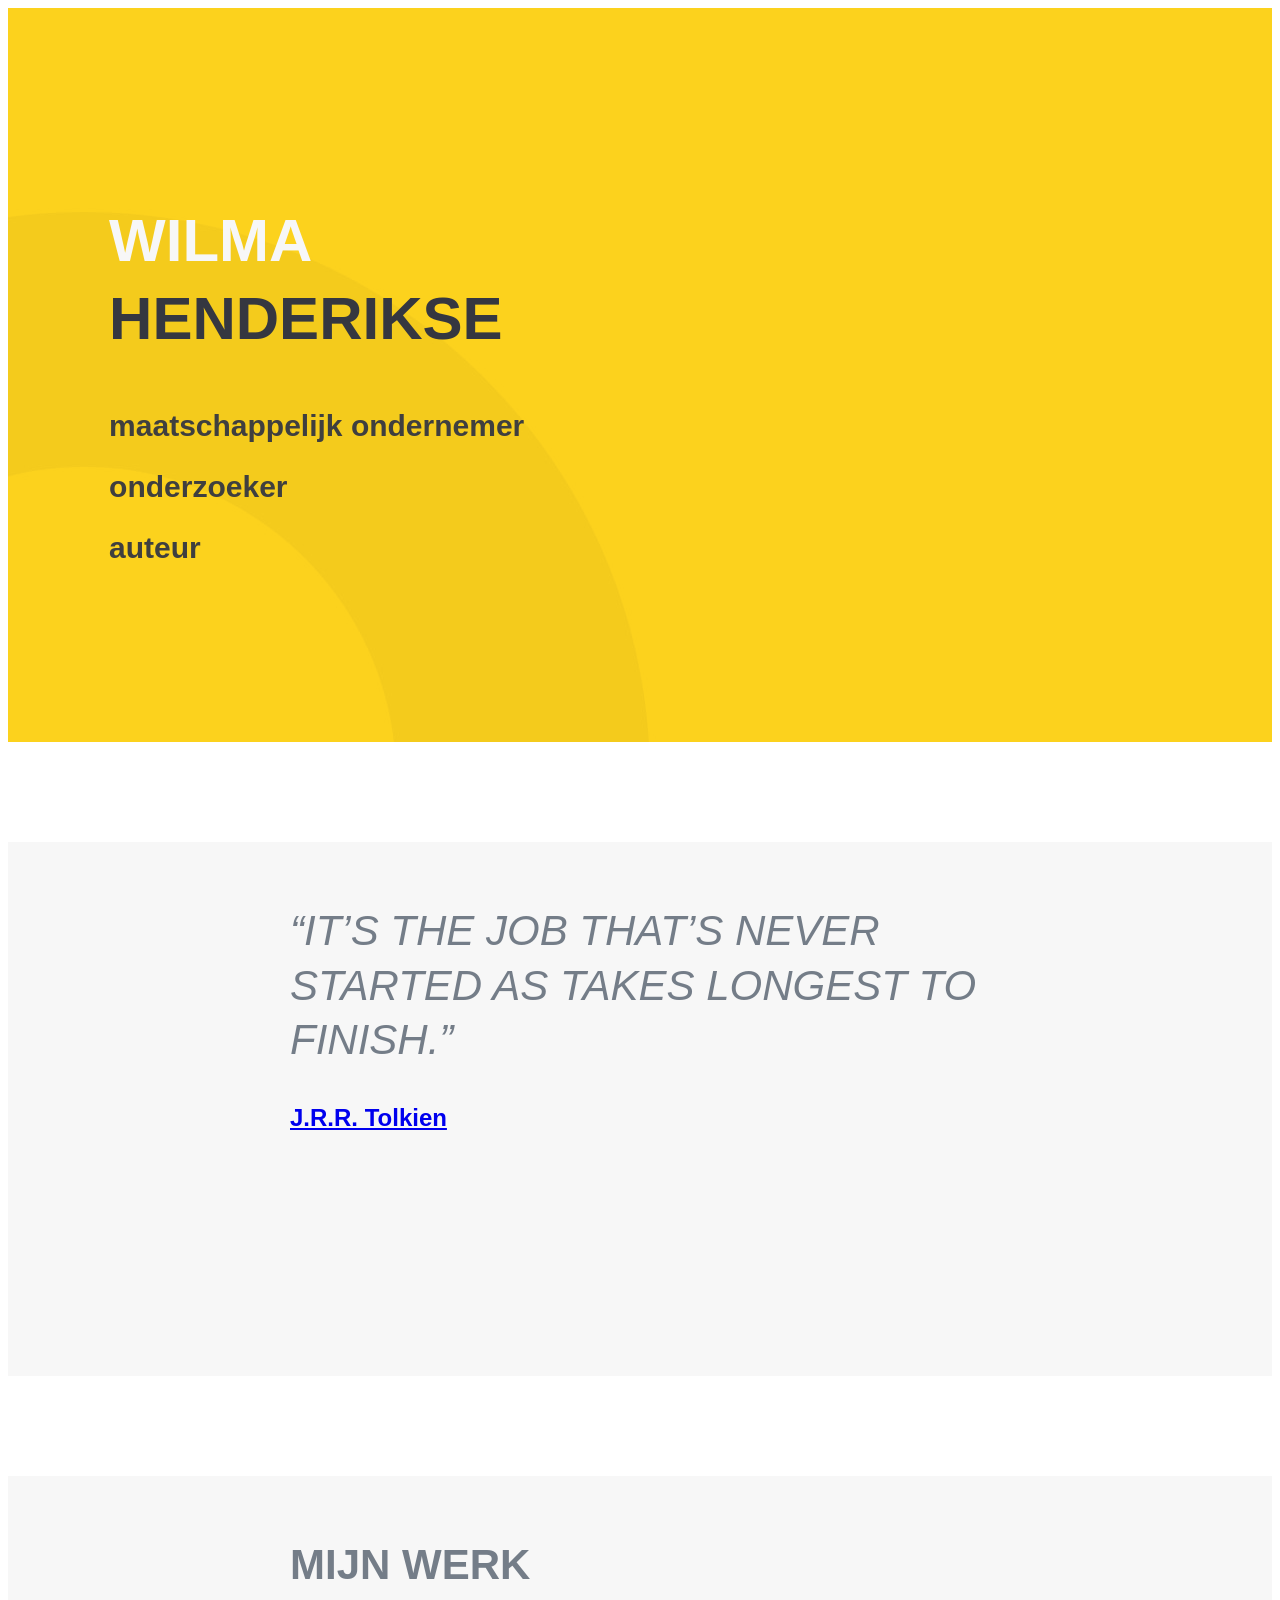
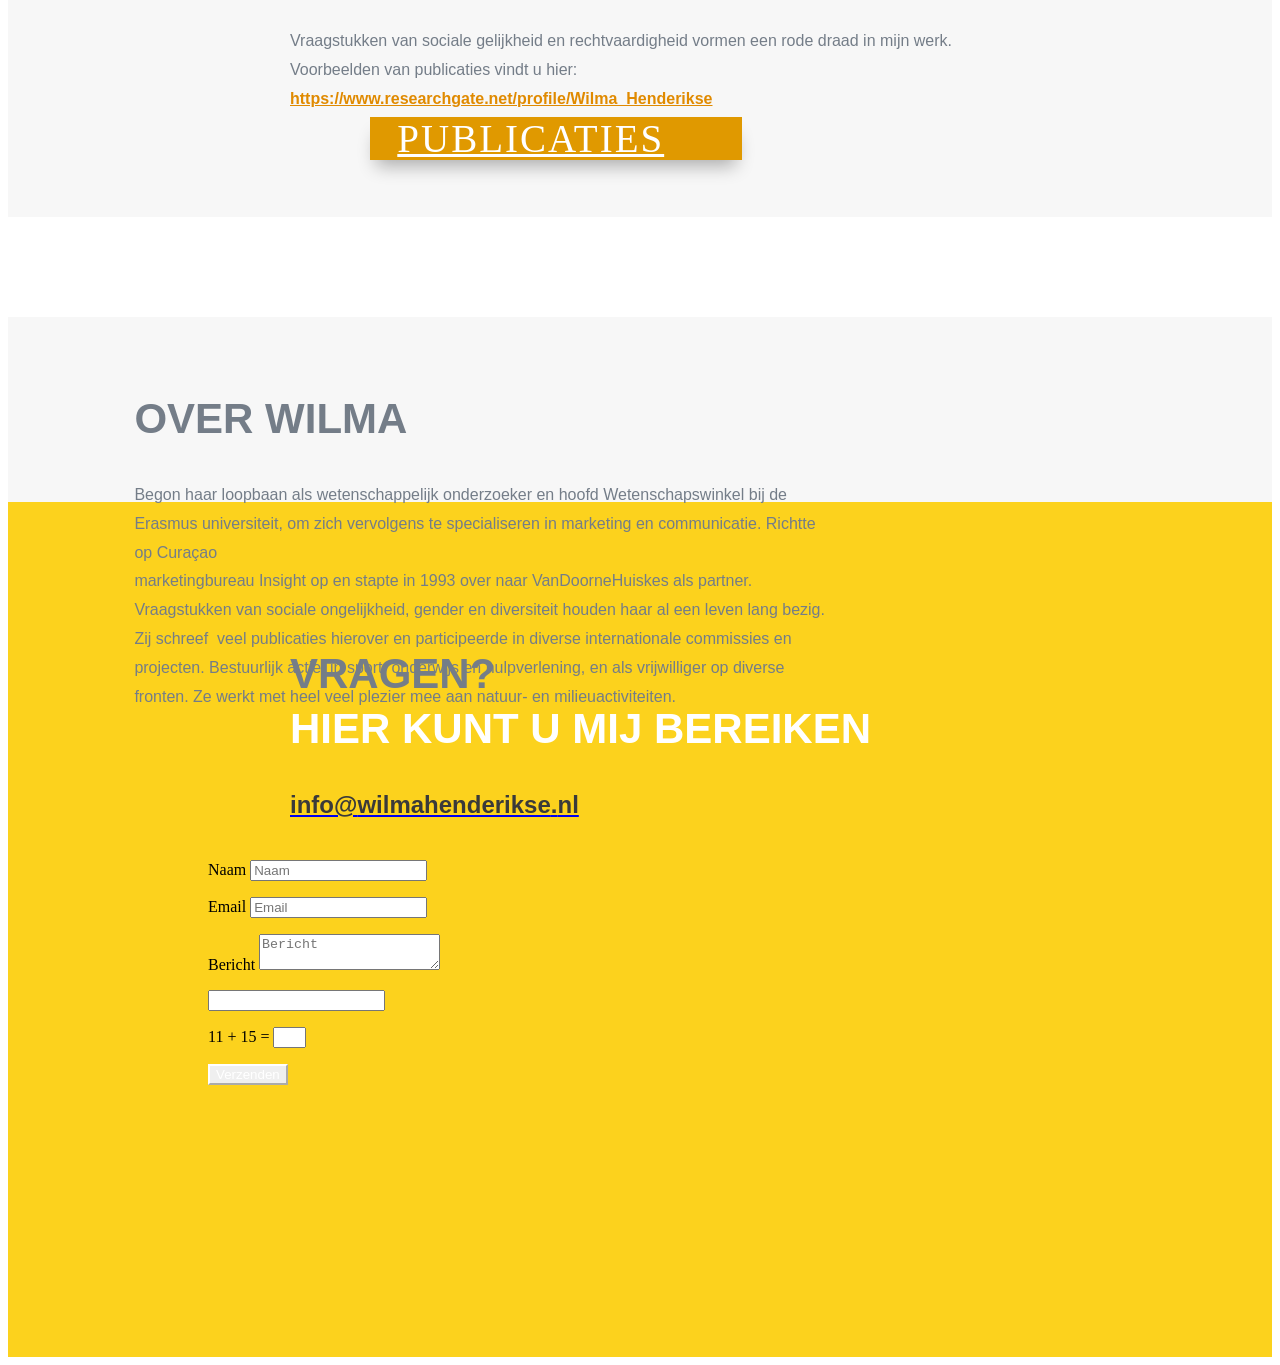
==== commit b22cd947: "Split email into separate spans so it never appears as one string in DOM The email is rendered as in" ====
--- a/index.htm
+++ b/index.htm
@@ -389,8 +389,11 @@
 				
 				
 				<div class="et_pb_text_inner">
-					<h1></h1>
-<h1><span style="font-size: x-large;"><a href="wilma.henderikse@kpnmail.nl"><span style="color: #3a3a3a;"><strong>info@wilmahenderikse.nl</strong></span></a></span></h1>
+					<h1><span style="font-size: x-large;"><a id="eml" href="#" style="cursor:pointer;text-decoration:underline"><span style="color: #3a3a3a;"><strong><span>info</span><span>&#64;</span><span>wilmahenderikse</span><span>.</span><span>nl</span></strong></span></a></span></h1>
+<script>
+(function(){var el=document.getElementById('eml');el.addEventListener('click',function(ev){ev.preventDefault();var p=['info','\u0040','wilmahenderikse','.','nl'];window.location.href='mai'+'lto:'+p.join('');});})();
+</script>
+<noscript><h1><span style="font-size: x-large;"><span style="color: #3a3a3a;"><strong>info [at] wilmahenderikse [dot] nl</strong></span></span></h1></noscript>
 				</div>
 			</div> <!-- .et_pb_text -->
 			</div> <!-- .et_pb_column -->
